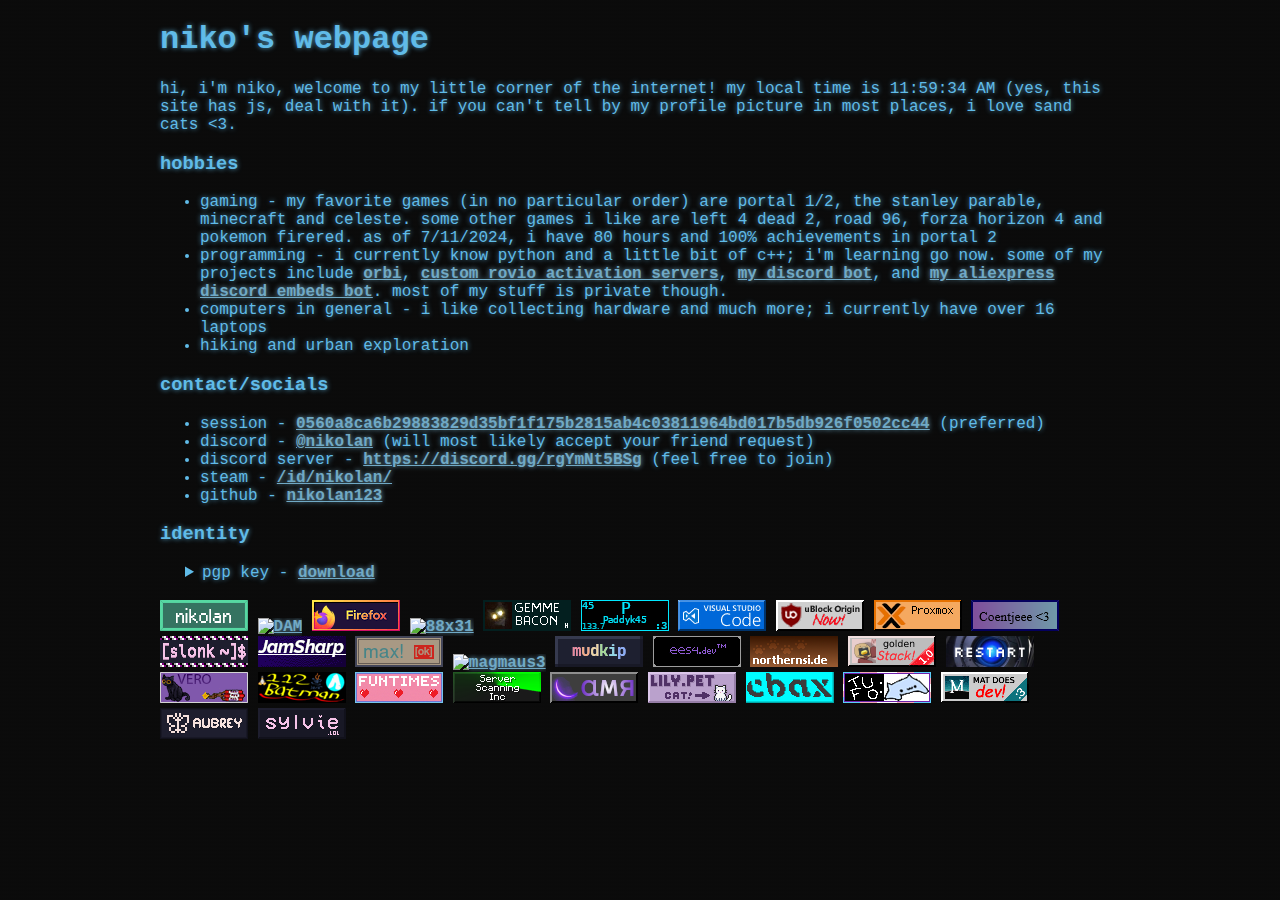
==== index.html @ 51835b2e "add sylvia's 88x31" ====
<!DOCTYPE html>
<html lang="en">
<head>
    <meta charset="UTF-8">
    <meta name="viewport" content="width=device-width, initial-scale=1.0">
    <title>niko's webpage</title>
    <meta content="niko's webpage :3" property="og:title" />
    <meta content="#60bbe8" data-react-helmet="true" name="theme-color" />
    <link rel="stylesheet" href="style.css">
</head>
<body>
    <h1>niko's webpage</h1>
    <p>hi, i'm niko, <!--a "developer" from bulgaria.-->welcome to my little corner of the internet! my local time is <span id="ltime"></span> (yes, this site has js, deal with it). if you can't tell by my profile picture in most places, i love sand cats &lt;3.</p>
    <!-- looks out of place
    <h3>projects</h3>
    <ul>
        <li>some of my projects include <a href="https://github.com/nikolan123/orbi">orbi</a>, <a href="https://github.com/nikolan123/rovio-drm-servers">custom rovio activation servers</a>, <a href="https://github.com/nikolan123/nikolans-robot-rewrite">my discord bot</a>, and <a href="https://github.com/nikolan123/aliexpress-discord-embeds">my aliexpress discord embeds bot</a>. most of my stuff is private though. i often start working on something, forget about it, then find it in my documents like a month later and start working on it again, which is bad.</li>
    </ul>
    -->
    <h3>hobbies</h3>
    <ul>
        <li>gaming - my favorite games (in no particular order) are portal 1/2, the stanley parable, minecraft and celeste. some other games i like are left 4 dead 2, road 96, forza horizon 4 and pokemon firered. as of 7/11/2024, i have 80 hours and 100% achievements in portal 2</li>
        <li>programming - i currently know python and a little bit of c++; i'm learning go now. some of my projects include <a href="https://github.com/nikolan123/orbi">orbi</a>, <a href="https://github.com/nikolan123/rovio-drm-servers">custom rovio activation servers</a>, <a href="https://github.com/nikolan123/nikolans-robot-rewrite">my discord bot</a>, and <a href="https://github.com/nikolan123/aliexpress-discord-embeds">my aliexpress discord embeds bot</a>. most of my stuff is private though.</li>
        <li>computers in general - i like collecting hardware and much more; i currently have over 16 laptops</li>
        <li>hiking and urban exploration</li>
    </ul>
    <h3>contact/socials</h3>
    <ul>
        <li>session - <a class="longl" href="https://getsession.org">0560a8ca6b29883829d35bf1f175b2815ab4c03811964bd017b5db926f0502cc44</a> (preferred)</li>
        <li>discord - <a href="https://discord.com/users/767780952436244491">@nikolan</a> (will most likely accept your friend request)</li>
        <li>discord server - <a href="https://discord.gg/rgYmNt5BSg">https://discord.gg/rgYmNt5BSg</a> (feel free to join)</li>
        <li>steam - <a href="https://steamcommunity.com/id/nikolan/">/id/nikolan/</a></li>
        <li>github - <a href="https://github.com/nikolan123">nikolan123</a></li>
    </ul>
    <h3>identity</h3>
    <details>
        <summary>pgp key - <a href="nikolan-pub.asc">download</a></summary>
        <pre>
-----BEGIN PGP PUBLIC KEY BLOCK-----

xsBNBGXOOM4BCACoiqEWYEiH4TVBJcYQ63JPLBMFI/6aCkNXkwdTVthVssMZcItv
4xSi1Zy+jgtKibdkiuzp/Dm8+jB8I+xagIbaZdE/7XJhqOnms+JbHAvX1gAdB62u
/XwlCQ+RNMoz1qLTz9zu39+O7P049YRYg7MHckKqJQFBWPpUHDDkjEzPzBXcu7Uj
oHElhAgHFCKJ+yKGg8ciMDG6Z3Oc+QK/tIh9X8zNpflp4qZA4P2J8LoGj5rc6EQG
4b7XeAcfjLPJeIkijq3DUNd737LvmQiTVxX/pzusoNksaQ34wvLx80uV2rQvz1f5
MCcvSU9eINhWL/6Qo2Yn2zwwb6G1STdJeuinABEBAAHNIG5pa29sYW4gKGhpIDoz
KSA8bWVAbmlrb2xhbi54eXo+wsBtBBMBCgAXBQJlzjjOAhsvAwsJBwMVCggCHgEC
F4AACgkQq/fAj0tAbC6jzAgAmAv0e4vguGCV1n9DrKf6JnsZDhNaDWzlAZsKxdB4
TqEi1s+zUpuBZOaCUAdgsps5F1FA/JHkrd+iqppElnGJ7zb/f8GanzcvBeU2L+r7
y59x2vrAVoBi6HJBdnYBGKbSqFPnjZyENQ+WKHL2OdFRGM+m9f7oMrKPDfXSWgkD
sS7nzT3Q+wt/SxDh+HjZV6W0A32cD3QEZ/5IV1KEG0goNUHXxxTE5yFQG9J9eykJ
n92S9wwkbrefynu+NTpFNcjDBPw8m4aGXXi4tIa1Fcf+N7+et59WfhdMV2Lw0gGb
f/ytVDQ8/Taj51IXN5eofwVVmg2vaqOYiRU1dQX2+hpN887ATQRlzjjOAQgAw/Sl
vvC4mmD/sUl89nNBAVsBfN/cJLhJ0PJkUtEAuePjTDRxsGUHykGJ6Yax9R6OgDGq
fTN2HF0ZttgtaM5n/AqW9ccNNv06fJFVygKDqQqgT7mzJO6+G59LxBx36RwTmpgX
1HtoEYfMXdlB3eugAsELKML8V6juQIz4eT6Qd4AWCc+rV78I1ZQIXNEYg3ZunDEs
siHj/IMeBCSnOhuCgCW0Al/k97tkJMZ5ydlyrGuxZfX8/uzckIUAj4cJrpuMKlVF
/vFEi0W/S/ArGtBvSpMvEClAmHh13GhRalCBmIPHee8m4bGWRZrNC9Wr0owoqhSN
CJxthhh5S2EIprQjJwARAQABwsGEBBgBCgAPBQJlzjjOBQkPCZwAAhsuASkJEKv3
wI9LQGwuwF0gBBkBCgAGBQJlzjjOAAoJENXybaCkzdqPd84H/RkvzJF1Fhj08aD+
Q+kQclYHcpihoktREX+5Wt6fCNwrDrzh07PtFhy3N6ofHDuDa0EaxDRcausauJ+6
ClJO6z2lZj+EDOVoNS2sOoVVbxlABs4DUFK5f+CUg7emoNRB53TVsfPDRtayhaBZ
kzvDJHWATWy3a+whEaooqxlApj/QKko/AF+p24jMOolBkgAmj6kt9hYC+yDLlVWp
iQbmQc+ASfIM1XHkdN2Mb4sf/HwIuIEy+km0PnmtreZjnZf1FJuTvpO01f914/P8
qutGqDFph4IyGULfCp1AD+SF1S5i7WBmyJgbeBYZWolOGog5XDhrTqXw+t1+5+ou
bnTyBp04xAf+Pfbp38MnLdonxzBhckxfDte0btSqep3dueN3+e3/tvLzWt6VzbDW
Uh57wWSm3v7K28ft2PZVyn1YD2pUVr8/6CrJrXfj9AHPK9KSLG6g3ANZiakIpz85
fy0urOHJFJ8PJkwMQAMKXRyVSTHiFFcsMChdf9ilcAjcLAz/tWn7lh6HPctfXrTy
edFbTwnMKjWDi6QQ+n9mQ2Uju8olTbMY4z6q2HG3g++zXsoPm9kwAxL2KhaqYz6z
KILnYw1pIIFV3zXA6h1qzrfL5kJ+HswnY1mmjvjtU74qEOcCyrwJA89JRCl80n38
VJ6jHCFqvRnlw8fvQxFswC4K6wFaXMrcgc7ATQRlzjjOAQgA0zOIUeKSsVwLUnYL
DZuWJSBWC1mpbxwvhdFIcb3KjQoVLnTnF1FSRcopzUAst8nFs0a2AL0dr0WJvYeD
q9ZcbSfgieVr8HHjCsxjZ7X35rOosUZ/HF+t2RXyKtlCe63fUGrLioDCcVjfwSbs
+YzOyZ7iWEmD+G0iWe2Xmd2YeYSthv7oGiwtdxwKPeun+bvMnROMO/GCkfnMbApl
DxElf5YNif1V+GzzRVv2CeuvqMKYcJdLhmXCysoYfyUd/INAMXLJuRTcUNt7XDIR
t4FHhV1fT7FVjCS+2GE3w5MVOlHhwez+ytSmJuvh0UE0VUkKlfVEmpmS+L4l3kDB
ncEUkQARAQABwsGEBBgBCgAPBQJlzjjOBQkPCZwAAhsuASkJEKv3wI9LQGwuwF0g
BBkBCgAGBQJlzjjOAAoJEHYv+PbLjFovgX0H/0ZCsMUBIexi2Rr+MJ89Sw04l9ad
HZ3XIGhITzM3ji1Bv2S92n4AU1wTpNqUvsducZwdqinchw/Jviyv0S2RMcATEnrd
FCmEARydNgDNzyQ0GpnvOBfvmn8JkCZ8lUk5L5tV6ljGjr0ejGOS5hO9/xIN7vdE
TrRYA21XuDA8eVZ3k/t7fKhTxu6avxTVZR6YuPYPpmdgtGJ2ZRYSw7gtHpBZbLWC
Q3jiV51GFmbyB1icsDUNjj3LGPt1vQBhmIEZmPnlVpmP8HGDFBaxdC4pERuhOlmR
OvhiGqhkT+vHuBVuPCyXJBxYu5plRp+Qj2NrfGw/ummjUaJihEoJHFj8sfRynggA
pLh0JUjYSs42xB52IpbyIhiUATkZA07vw82D9TDUufqDT19AQaWBaZM/JSCcsGIR
Z7Fj9ASVoXT30ECF8hIjvA31W1QC3wtk3rtJuh12ZDb+V73LOJWH4Gyekjr6Ze5U
cHs0+UXMLVAo0EYbl8WlIY5HTyc2tZjZUCe7vDlhcxkaRChHH4vQU9rKxBrSpg55
h9HW4EBGKR1/Gbufqs1+mc5HkA3AyhxHXpo+9WwDG3Xobhm8TgSUOa94ejN+aIe2
HijCY+tRqRPhXarysqJAs+dejnPUb8GxA5X4Aunj0hHoHIYBy4X3NtWqlQn2d5RZ
/1S1EnN5CeYxI6yvu2VHPQ==
=o+gi
-----END PGP PUBLIC KEY BLOCK-----
        </pre>
    </details>
    <br>
    <div class="buttons">
        <a href="https://nikolan.xyz"><img alt="nikolan" src="thingys/button.png"></a>
        <a href="https://damcraft.de"><img alt="DAM" src="https://damcraft.de/88x31/dam.gif"></a>
        <a href="https://www.mozilla.org/en-US/firefox/new"><img alt="Firefox" src="[data-uri]"></a>
        <a href="https://eightyeightthirty.one"><img alt="88x31" src="https://damcraft.de/88x31/eightyeightthirty.one.png"></a>
        <a href="https://gemmebacon.com"><img alt="GemmeBcon" src="thingys/bacon.png"></a>
        <a href="https://paddyk45.de/"><img alt="paddy" src="thingys/paddy.png"></a>
        <a href="https://code.visualstudio.com"><img alt="VSC" src="[data-uri]"></a>
        <a href="https://ublockorigin.com/"><img alt="ublockorigin" src="thingys/ublock.png"></a>
        <a href="https://proxmox.com/en"><img alt="proxmox" src="thingys/proxmox.gif"></a>
        <a href="https://coentjeee.nl/"><img alt="Coen" src="thingys/coen.png"></a>
        <a href="https://slonk.ing/"><img alt="Slonksite" src="thingys/slonk.png"></a>
        <a href="https://jamsharp.net/"><img alt="JamSharp" src="thingys/jamsharp.png"></a>
        <a href="https://b0vik.dev/"><img alt="redcathode" src="thingys/max.png"></a>
        <a href="https://magmaus3.eu.org/"><img alt="magmaus3" src="https://magmaus3.eu.org/buttons/magmaus3.gif"></a>
        <a href="https://mudkip.dev/"><img alt="mudkil" src="thingys/mudkip.png"></a>
        <a href="https://ees4.dev/"><img alt="Eesa" src="thingys/notme.png"></a>
        <a href="https://northernsi.de/"><img alt="Northernside" src="thingys/ns.png"></a>
        <a href="https://goldenstack.net/"><img alt="Golden Stack" src="thingys/golden_stack.png"></a>
        <a href="https://restartb.github.io/"><img alt="BestartR" src="thingys/restart.png"></a>
        <a href="https://veronoi.cc/"><img alt="Vero" src="thingys/vero.gif"></a>
        <a href="https://112batman.com/"><img alt="112catman" src="thingys/112catman.com.gif"></a>
        <a href="https://funtimes909.xyz/"><img alt="funtimes909" src="thingys/funtimes909.png"></a>
        <a href="https://ssi.fyi/"><img alt="SSI" src="thingys/ssi.gif"></a>
        <a href="https://ammar.win/"><img alt="AMR" src="thingys/amr.png"></a>
        <a href="https://lily.pet/"><img alt="Lily" src="thingys/lily_pet.gif"></a>
        <a href="https://cbax.dev/"><img alt="cbax" src="thingys/cbax.gif"></a>
        <a href="https://tufo.dev/"><img alt="tufo" src="thingys/tufo.png"></a>
        <a href="https://matdoes.dev/retro"><img alt="mat" src="thingys/mat.png"></a>
        <a href="https://aubrey.rs/"><img alt="Aubrey" src="thingys/aubreyrs.png"></a>
        <a href="https://sylvie.lol/"><img alt="Sylvia" src="thingys/sylvie.gif"></a>
    </div>
    <script src="script.js"></script> <!--mreeow-->
</body>
</html>
---- style.css ----
body {
    color: #60bbe8;
    background-color: #0b0b0b;
    padding: 10px;
    padding-top: 0;
    max-width: 75%;
    margin: 0 auto;
    font-family: 'Courier New', Courier, monospace;
    text-shadow: 0 0 5px rgba(96, 187, 232, 0.8);
    background-image: linear-gradient(0deg, rgba(11, 11, 11, 0.8) 50%, rgba(11, 11, 11, 0.2) 50%);
    background-size: 100% 4px;
    background-repeat: repeat;
}

a {
    color: #70a9c5;
    font-weight: bold;
    text-decoration: underline;
    text-shadow: 0 0 5px rgba(137, 203, 236, 0.8);
}

.longl {
    white-space: normal;
    word-break: break-all;
}

::selection {
    background: #60bbe8;
    color: #0b0b0b;
}

section {
    border: 2px solid #60bbe8;
    padding: 10px;
    margin: 10px 0;
}

@keyframes crtFlicker {
    0%, 100% {
        opacity: 0.97
    }
    50% {
        opacity: 1;
    }
}

body {
    animation: crtFlicker 0.1s infinite;
}

pre {
    border: 1px solid #60bbe8;
    padding: 20px;
    border-radius: 5px;
    box-shadow: 0 0 2px #60bbe8, 0 0 4px #60bbe8, 0 0 6px #60bbe8, 0 0 8px #60bbe8;
    transition: box-shadow 0.3s ease-in-out;
    overflow: scroll; 
}

details summary {
  display: list-item;
  margin-left: 25px;
  cursor: pointer;
}

.buttons img {
    image-rendering: pixelated;
    width: 88px;
    height: 31px;
    transition: transform .2s; 
}

.buttons img:hover {
    border: 1px solid white;
    margin: -1px;
    filter: brightness(1.1);
    transform: scale(1.1);
    box-shadow:0 1px 1px rgba(0,0,0,0.11),0 2px 2px rgba(0,0,0,0.11),0 4px 4px rgba(0,0,0,0.11),0 8px 8px rgba(0,0,0,0.11),0 16px 16px rgba(0,0,0,0.11),0 32px 32px rgba(0,0,0,0.11)
}

@media only screen and (max-width: 750px) {
    body {
        max-width: 90%;
    }
}
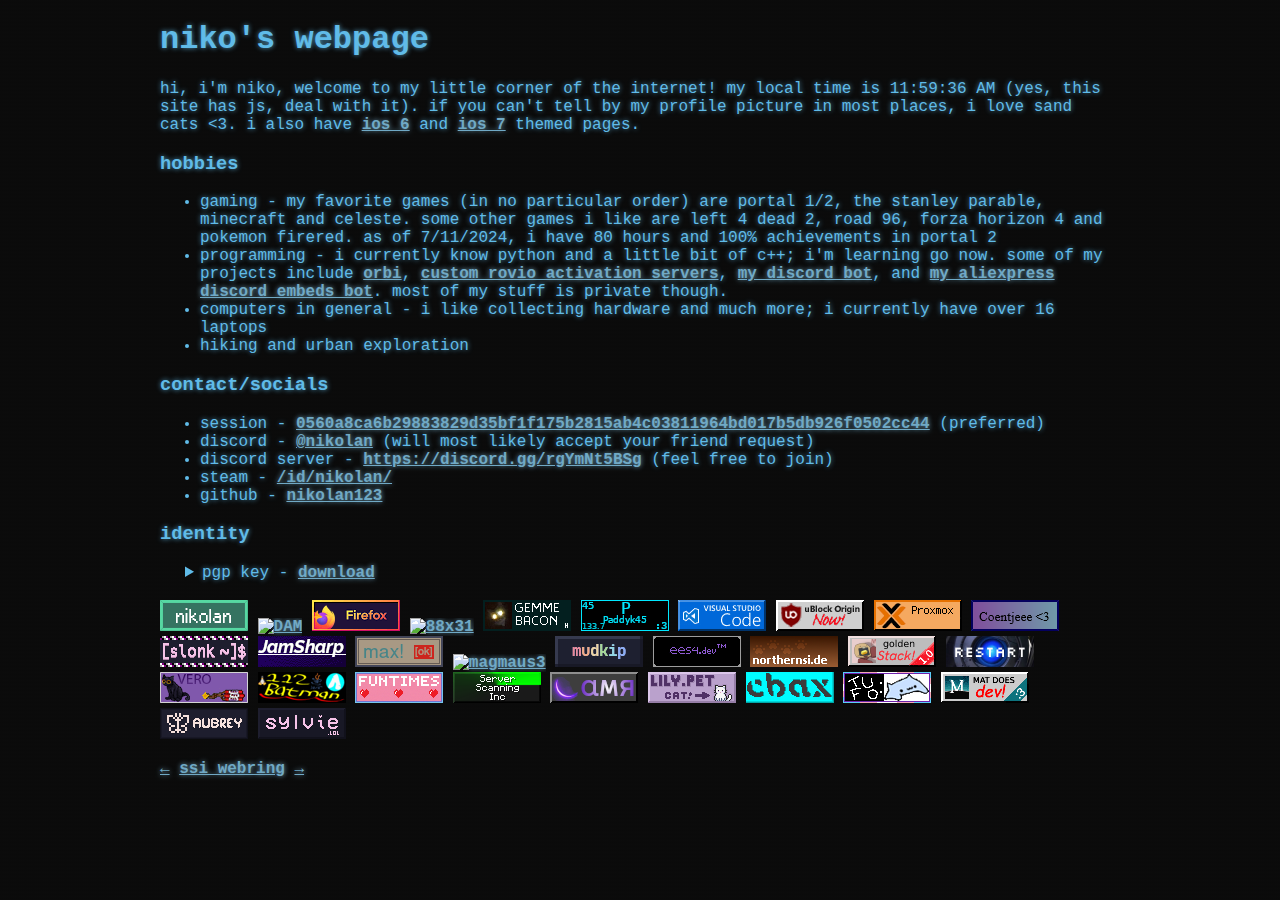
==== commit 8f834e8a: "add info on ios pages" ====
--- a/index.html
+++ b/index.html
@@ -10,13 +10,7 @@
 </head>
 <body>
     <h1>niko's webpage</h1>
-    <p>hi, i'm niko, <!--a "developer" from bulgaria.-->welcome to my little corner of the internet! my local time is <span id="ltime"></span> (yes, this site has js, deal with it). if you can't tell by my profile picture in most places, i love sand cats &lt;3.</p>
-    <!-- looks out of place
-    <h3>projects</h3>
-    <ul>
-        <li>some of my projects include <a href="https://github.com/nikolan123/orbi">orbi</a>, <a href="https://github.com/nikolan123/rovio-drm-servers">custom rovio activation servers</a>, <a href="https://github.com/nikolan123/nikolans-robot-rewrite">my discord bot</a>, and <a href="https://github.com/nikolan123/aliexpress-discord-embeds">my aliexpress discord embeds bot</a>. most of my stuff is private though. i often start working on something, forget about it, then find it in my documents like a month later and start working on it again, which is bad.</li>
-    </ul>
-    -->
+    <p>hi, i'm niko, <!--a "developer" from bulgaria.-->welcome to my little corner of the internet! my local time is <span id="ltime"></span> (yes, this site has js, deal with it). if you can't tell by my profile picture in most places, i love sand cats &lt;3. i also have <a href="/ios">ios 6</a> and <a href="/ios/index-7.html">ios 7</a> themed pages.</p>
     <h3>hobbies</h3>
     <ul>
         <li>gaming - my favorite games (in no particular order) are portal 1/2, the stanley parable, minecraft and celeste. some other games i like are left 4 dead 2, road 96, forza horizon 4 and pokemon firered. as of 7/11/2024, i have 80 hours and 100% achievements in portal 2</li>
@@ -124,6 +118,11 @@
         <a href="https://aubrey.rs/"><img alt="Aubrey" src="thingys/aubreyrs.png"></a>
         <a href="https://sylvie.lol/"><img alt="Sylvia" src="thingys/sylvie.gif"></a>
     </div>
+    <p class="webring">
+        <a href="https://ring.ssi.fyi/previous?host=nikolan.xyz">←</a>
+        <a href="https://ring.ssi.fyi/">ssi webring</a>
+        <a href="https://ring.ssi.fyi/next?host=nikolan.xyz">→</a>
+    </p>
     <script src="script.js"></script> <!--mreeow-->
 </body>
 </html>
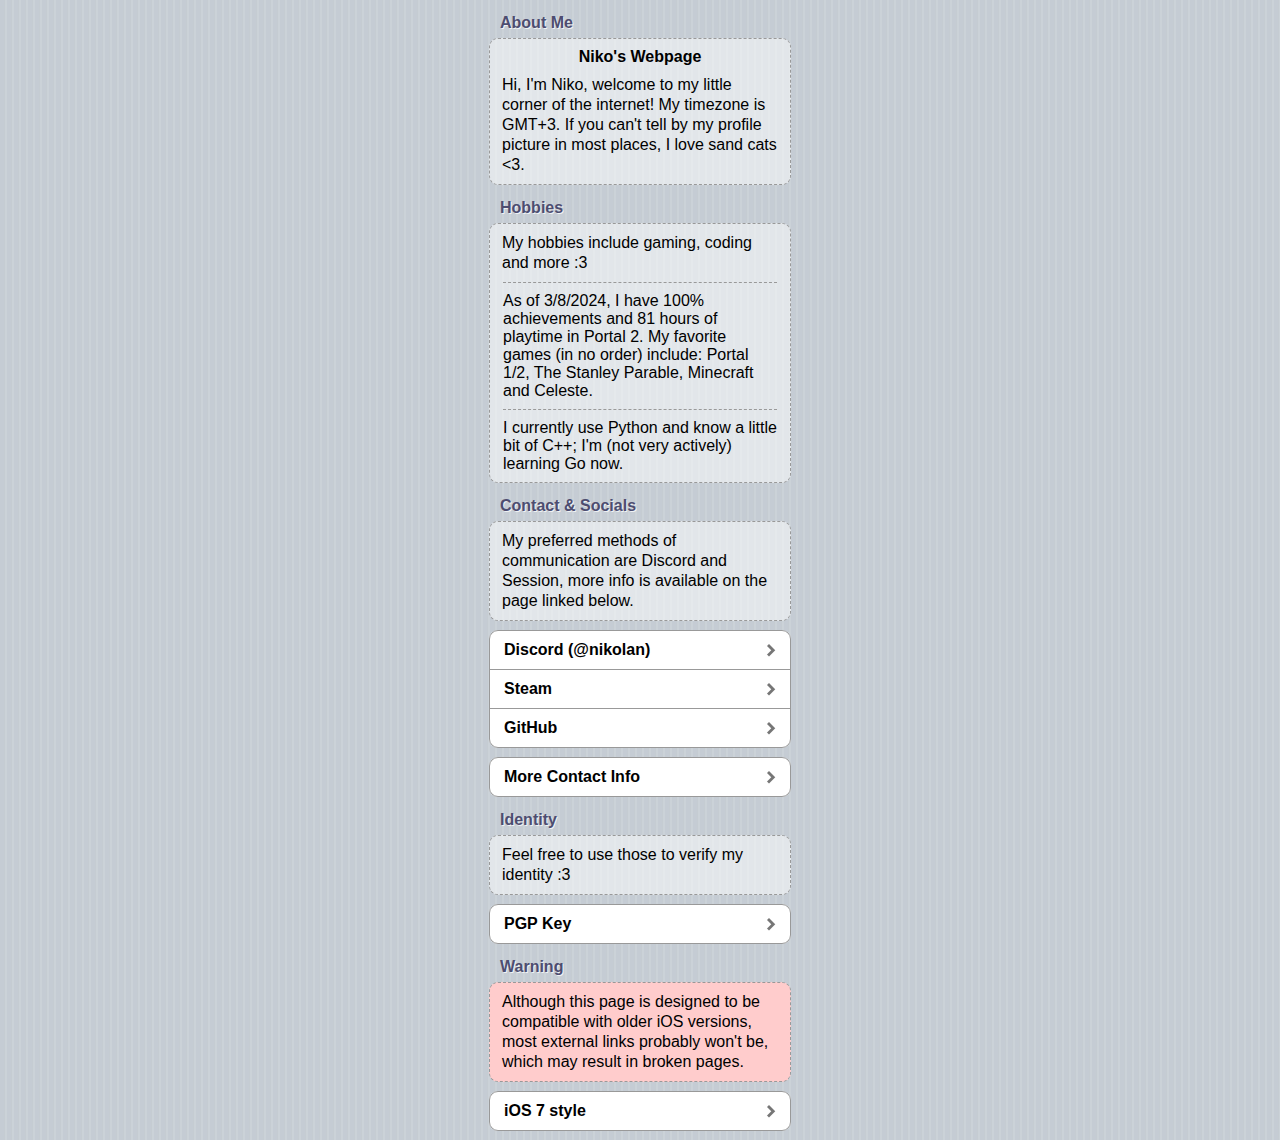
==== commit 25616c94: "Add files via upload" ====
--- a/index.html
+++ b/index.html
@@ -1,128 +1,124 @@
-<!DOCTYPE html>
-<html lang="en">
-<head>
-    <meta charset="UTF-8">
-    <meta name="viewport" content="width=device-width, initial-scale=1.0">
-    <title>niko's webpage</title>
-    <meta content="niko's webpage :3" property="og:title" />
-    <meta content="#60bbe8" data-react-helmet="true" name="theme-color" />
-    <link rel="stylesheet" href="style.css">
-</head>
-<body>
-    <h1>niko's webpage</h1>
-    <p>hi, i'm niko, <!--a "developer" from bulgaria.-->welcome to my little corner of the internet! my local time is <span id="ltime"></span> (yes, this site has js, deal with it). if you can't tell by my profile picture in most places, i love sand cats &lt;3. i also have <a href="/ios">ios 6</a> and <a href="/ios/index-7.html">ios 7</a> themed pages.</p>
-    <h3>hobbies</h3>
-    <ul>
-        <li>gaming - my favorite games (in no particular order) are portal 1/2, the stanley parable, minecraft and celeste. some other games i like are left 4 dead 2, road 96, forza horizon 4 and pokemon firered. as of 7/11/2024, i have 80 hours and 100% achievements in portal 2</li>
-        <li>programming - i currently know python and a little bit of c++; i'm learning go now. some of my projects include <a href="https://github.com/nikolan123/orbi">orbi</a>, <a href="https://github.com/nikolan123/rovio-drm-servers">custom rovio activation servers</a>, <a href="https://github.com/nikolan123/nikolans-robot-rewrite">my discord bot</a>, and <a href="https://github.com/nikolan123/aliexpress-discord-embeds">my aliexpress discord embeds bot</a>. most of my stuff is private though.</li>
-        <li>computers in general - i like collecting hardware and much more; i currently have over 16 laptops</li>
-        <li>hiking and urban exploration</li>
-    </ul>
-    <h3>contact/socials</h3>
-    <ul>
-        <li>session - <a class="longl" href="https://getsession.org">0560a8ca6b29883829d35bf1f175b2815ab4c03811964bd017b5db926f0502cc44</a> (preferred)</li>
-        <li>discord - <a href="https://discord.com/users/767780952436244491">@nikolan</a> (will most likely accept your friend request)</li>
-        <li>discord server - <a href="https://discord.gg/rgYmNt5BSg">https://discord.gg/rgYmNt5BSg</a> (feel free to join)</li>
-        <li>steam - <a href="https://steamcommunity.com/id/nikolan/">/id/nikolan/</a></li>
-        <li>github - <a href="https://github.com/nikolan123">nikolan123</a></li>
-    </ul>
-    <h3>identity</h3>
-    <details>
-        <summary>pgp key - <a href="nikolan-pub.asc">download</a></summary>
-        <pre>
------BEGIN PGP PUBLIC KEY BLOCK-----
-
-xsBNBGXOOM4BCACoiqEWYEiH4TVBJcYQ63JPLBMFI/6aCkNXkwdTVthVssMZcItv
-4xSi1Zy+jgtKibdkiuzp/Dm8+jB8I+xagIbaZdE/7XJhqOnms+JbHAvX1gAdB62u
-/XwlCQ+RNMoz1qLTz9zu39+O7P049YRYg7MHckKqJQFBWPpUHDDkjEzPzBXcu7Uj
-oHElhAgHFCKJ+yKGg8ciMDG6Z3Oc+QK/tIh9X8zNpflp4qZA4P2J8LoGj5rc6EQG
-4b7XeAcfjLPJeIkijq3DUNd737LvmQiTVxX/pzusoNksaQ34wvLx80uV2rQvz1f5
-MCcvSU9eINhWL/6Qo2Yn2zwwb6G1STdJeuinABEBAAHNIG5pa29sYW4gKGhpIDoz
-KSA8bWVAbmlrb2xhbi54eXo+wsBtBBMBCgAXBQJlzjjOAhsvAwsJBwMVCggCHgEC
-F4AACgkQq/fAj0tAbC6jzAgAmAv0e4vguGCV1n9DrKf6JnsZDhNaDWzlAZsKxdB4
-TqEi1s+zUpuBZOaCUAdgsps5F1FA/JHkrd+iqppElnGJ7zb/f8GanzcvBeU2L+r7
-y59x2vrAVoBi6HJBdnYBGKbSqFPnjZyENQ+WKHL2OdFRGM+m9f7oMrKPDfXSWgkD
-sS7nzT3Q+wt/SxDh+HjZV6W0A32cD3QEZ/5IV1KEG0goNUHXxxTE5yFQG9J9eykJ
-n92S9wwkbrefynu+NTpFNcjDBPw8m4aGXXi4tIa1Fcf+N7+et59WfhdMV2Lw0gGb
-f/ytVDQ8/Taj51IXN5eofwVVmg2vaqOYiRU1dQX2+hpN887ATQRlzjjOAQgAw/Sl
-vvC4mmD/sUl89nNBAVsBfN/cJLhJ0PJkUtEAuePjTDRxsGUHykGJ6Yax9R6OgDGq
-fTN2HF0ZttgtaM5n/AqW9ccNNv06fJFVygKDqQqgT7mzJO6+G59LxBx36RwTmpgX
-1HtoEYfMXdlB3eugAsELKML8V6juQIz4eT6Qd4AWCc+rV78I1ZQIXNEYg3ZunDEs
-siHj/IMeBCSnOhuCgCW0Al/k97tkJMZ5ydlyrGuxZfX8/uzckIUAj4cJrpuMKlVF
-/vFEi0W/S/ArGtBvSpMvEClAmHh13GhRalCBmIPHee8m4bGWRZrNC9Wr0owoqhSN
-CJxthhh5S2EIprQjJwARAQABwsGEBBgBCgAPBQJlzjjOBQkPCZwAAhsuASkJEKv3
-wI9LQGwuwF0gBBkBCgAGBQJlzjjOAAoJENXybaCkzdqPd84H/RkvzJF1Fhj08aD+
-Q+kQclYHcpihoktREX+5Wt6fCNwrDrzh07PtFhy3N6ofHDuDa0EaxDRcausauJ+6
-ClJO6z2lZj+EDOVoNS2sOoVVbxlABs4DUFK5f+CUg7emoNRB53TVsfPDRtayhaBZ
-kzvDJHWATWy3a+whEaooqxlApj/QKko/AF+p24jMOolBkgAmj6kt9hYC+yDLlVWp
-iQbmQc+ASfIM1XHkdN2Mb4sf/HwIuIEy+km0PnmtreZjnZf1FJuTvpO01f914/P8
-qutGqDFph4IyGULfCp1AD+SF1S5i7WBmyJgbeBYZWolOGog5XDhrTqXw+t1+5+ou
-bnTyBp04xAf+Pfbp38MnLdonxzBhckxfDte0btSqep3dueN3+e3/tvLzWt6VzbDW
-Uh57wWSm3v7K28ft2PZVyn1YD2pUVr8/6CrJrXfj9AHPK9KSLG6g3ANZiakIpz85
-fy0urOHJFJ8PJkwMQAMKXRyVSTHiFFcsMChdf9ilcAjcLAz/tWn7lh6HPctfXrTy
-edFbTwnMKjWDi6QQ+n9mQ2Uju8olTbMY4z6q2HG3g++zXsoPm9kwAxL2KhaqYz6z
-KILnYw1pIIFV3zXA6h1qzrfL5kJ+HswnY1mmjvjtU74qEOcCyrwJA89JRCl80n38
-VJ6jHCFqvRnlw8fvQxFswC4K6wFaXMrcgc7ATQRlzjjOAQgA0zOIUeKSsVwLUnYL
-DZuWJSBWC1mpbxwvhdFIcb3KjQoVLnTnF1FSRcopzUAst8nFs0a2AL0dr0WJvYeD
-q9ZcbSfgieVr8HHjCsxjZ7X35rOosUZ/HF+t2RXyKtlCe63fUGrLioDCcVjfwSbs
-+YzOyZ7iWEmD+G0iWe2Xmd2YeYSthv7oGiwtdxwKPeun+bvMnROMO/GCkfnMbApl
-DxElf5YNif1V+GzzRVv2CeuvqMKYcJdLhmXCysoYfyUd/INAMXLJuRTcUNt7XDIR
-t4FHhV1fT7FVjCS+2GE3w5MVOlHhwez+ytSmJuvh0UE0VUkKlfVEmpmS+L4l3kDB
-ncEUkQARAQABwsGEBBgBCgAPBQJlzjjOBQkPCZwAAhsuASkJEKv3wI9LQGwuwF0g
-BBkBCgAGBQJlzjjOAAoJEHYv+PbLjFovgX0H/0ZCsMUBIexi2Rr+MJ89Sw04l9ad
-HZ3XIGhITzM3ji1Bv2S92n4AU1wTpNqUvsducZwdqinchw/Jviyv0S2RMcATEnrd
-FCmEARydNgDNzyQ0GpnvOBfvmn8JkCZ8lUk5L5tV6ljGjr0ejGOS5hO9/xIN7vdE
-TrRYA21XuDA8eVZ3k/t7fKhTxu6avxTVZR6YuPYPpmdgtGJ2ZRYSw7gtHpBZbLWC
-Q3jiV51GFmbyB1icsDUNjj3LGPt1vQBhmIEZmPnlVpmP8HGDFBaxdC4pERuhOlmR
-OvhiGqhkT+vHuBVuPCyXJBxYu5plRp+Qj2NrfGw/ummjUaJihEoJHFj8sfRynggA
-pLh0JUjYSs42xB52IpbyIhiUATkZA07vw82D9TDUufqDT19AQaWBaZM/JSCcsGIR
-Z7Fj9ASVoXT30ECF8hIjvA31W1QC3wtk3rtJuh12ZDb+V73LOJWH4Gyekjr6Ze5U
-cHs0+UXMLVAo0EYbl8WlIY5HTyc2tZjZUCe7vDlhcxkaRChHH4vQU9rKxBrSpg55
-h9HW4EBGKR1/Gbufqs1+mc5HkA3AyhxHXpo+9WwDG3Xobhm8TgSUOa94ejN+aIe2
-HijCY+tRqRPhXarysqJAs+dejnPUb8GxA5X4Aunj0hHoHIYBy4X3NtWqlQn2d5RZ
-/1S1EnN5CeYxI6yvu2VHPQ==
-=o+gi
------END PGP PUBLIC KEY BLOCK-----
-        </pre>
-    </details>
-    <br>
-    <div class="buttons">
-        <a href="https://nikolan.xyz"><img alt="nikolan" src="thingys/button.png"></a>
-        <a href="https://damcraft.de"><img alt="DAM" src="https://damcraft.de/88x31/dam.gif"></a>
-        <a href="https://www.mozilla.org/en-US/firefox/new"><img alt="Firefox" src="[data-uri]"></a>
-        <a href="https://eightyeightthirty.one"><img alt="88x31" src="https://damcraft.de/88x31/eightyeightthirty.one.png"></a>
-        <a href="https://gemmebacon.com"><img alt="GemmeBcon" src="thingys/bacon.png"></a>
-        <a href="https://paddyk45.de/"><img alt="paddy" src="thingys/paddy.png"></a>
-        <a href="https://code.visualstudio.com"><img alt="VSC" src="[data-uri]"></a>
-        <a href="https://ublockorigin.com/"><img alt="ublockorigin" src="thingys/ublock.png"></a>
-        <a href="https://proxmox.com/en"><img alt="proxmox" src="thingys/proxmox.gif"></a>
-        <a href="https://coentjeee.nl/"><img alt="Coen" src="thingys/coen.png"></a>
-        <a href="https://slonk.ing/"><img alt="Slonksite" src="thingys/slonk.png"></a>
-        <a href="https://jamsharp.net/"><img alt="JamSharp" src="thingys/jamsharp.png"></a>
-        <a href="https://b0vik.dev/"><img alt="redcathode" src="thingys/max.png"></a>
-        <a href="https://magmaus3.eu.org/"><img alt="magmaus3" src="https://magmaus3.eu.org/buttons/magmaus3.gif"></a>
-        <a href="https://mudkip.dev/"><img alt="mudkil" src="thingys/mudkip.png"></a>
-        <a href="https://ees4.dev/"><img alt="Eesa" src="thingys/notme.png"></a>
-        <a href="https://northernsi.de/"><img alt="Northernside" src="thingys/ns.png"></a>
-        <a href="https://goldenstack.net/"><img alt="Golden Stack" src="thingys/golden_stack.png"></a>
-        <a href="https://restartb.github.io/"><img alt="BestartR" src="thingys/restart.png"></a>
-        <a href="https://veronoi.cc/"><img alt="Vero" src="thingys/vero.gif"></a>
-        <a href="https://112batman.com/"><img alt="112catman" src="thingys/112catman.com.gif"></a>
-        <a href="https://funtimes909.xyz/"><img alt="funtimes909" src="thingys/funtimes909.png"></a>
-        <a href="https://ssi.fyi/"><img alt="SSI" src="thingys/ssi.gif"></a>
-        <a href="https://ammar.win/"><img alt="AMR" src="thingys/amr.png"></a>
-        <a href="https://lily.pet/"><img alt="Lily" src="thingys/lily_pet.gif"></a>
-        <a href="https://cbax.dev/"><img alt="cbax" src="thingys/cbax.gif"></a>
-        <a href="https://tufo.dev/"><img alt="tufo" src="thingys/tufo.png"></a>
-        <a href="https://matdoes.dev/retro"><img alt="mat" src="thingys/mat.png"></a>
-        <a href="https://aubrey.rs/"><img alt="Aubrey" src="thingys/aubreyrs.png"></a>
-        <a href="https://sylvie.lol/"><img alt="Sylvia" src="thingys/sylvie.gif"></a>
-    </div>
-    <p class="webring">
-        <a href="https://ring.ssi.fyi/previous?host=nikolan.xyz">←</a>
-        <a href="https://ring.ssi.fyi/">ssi webring</a>
-        <a href="https://ring.ssi.fyi/next?host=nikolan.xyz">→</a>
-    </p>
-    <script src="script.js"></script> <!--mreeow-->
-</body>
-</html>
+<html>	
+    <head>
+        <title>Niko's Webpage :3</title>
+        <meta name="viewport" content="width=device-width, minimum-scale=1.0, maximum-scale=1.0, user-scalable=no">
+        <link rel="stylesheet" href="cytyle-6.css">
+    </head>
+    <body class="pinstripe">
+        <panel>
+            <label>
+                <p>About Me</p>
+            </label>
+            <block>
+                <div>
+                    <p>
+                        <strong>
+                            <center>
+                                Niko's Webpage
+                            </center>
+                        </strong>
+                    </p>
+                </div>
+                <div>
+                    <p>Hi, I'm Niko, welcome to my little corner of the internet! My timezone is GMT+3. If you can't tell by my profile picture in most places, I love sand cats &lt;3.</p>
+                </div>
+            </block>
+        </panel>
+        <panel>
+            <label>
+                <p>Hobbies</p>
+            </label>
+            <block>
+                <p>My hobbies include gaming, coding and more :3<hr />As of 3/8/2024, I have 100% achievements and 81 hours of playtime in Portal 2. My favorite games (in no order) include: Portal 1/2, The Stanley Parable, Minecraft and Celeste.<hr />I currently use Python and know a little bit of C++; I'm (not very actively) learning Go now.</p>
+            </block>
+            <!-- <fieldset>
+                <a href="hobbies.html">
+                    <div>
+                        <div>
+                            <label>More Info</label>
+                        </div>
+                    </div>
+                </a>    
+            </fieldset> -->
+        </panel>
+
+        <panel>
+            <label>
+                <p>Contact & Socials</p>
+            </label>
+            <block>
+                <p>My preferred methods of communication are Discord and Session, more info is available on the page linked below.</p>
+            </block>
+            <fieldset>
+                <a href="https://discord.com/users/767780952436244491">
+                    <div>
+                        <div>
+                            <label>Discord (@nikolan)</label>
+                        </div>
+                    </div>
+                </a>
+                <a href="https://steamcommunity.com/id/nikolan/">
+                    <div>
+                        <div>
+                            <label>Steam</label>
+                        </div>
+                    </div>
+                </a>
+                <a href="https://github.com/nikolan123">
+                    <div>
+                        <div>
+                            <label>GitHub</label>
+                        </div>
+                    </div>
+                </a>
+            </fieldset>
+            <fieldset>
+                <a href="contact.html">
+                    <div>
+                        <div>
+                            <label>More Contact Info</label>
+                        </div>
+                    </div>
+                </a>    
+            </fieldset>
+        </panel>
+        <panel>
+            <label>
+                <p>Identity</p>
+            </label>
+            <block>
+                <p>Feel free to use those to verify my identity :3</p>
+            </block>
+            <fieldset>
+                <a href="https://nikolan.xyz/nikolan-pub.asc">
+                    <div>
+                        <div>
+                            <label>PGP Key</label>
+                        </div>
+                    </div>
+                </a>    
+            </fieldset>
+        </panel>
+        <panel>
+            <label>
+                <p>Warning</p>
+            </label>
+            <block style="background-color: #fcc">
+                <div>
+                    <p>Although this page is designed to be compatible with older iOS versions, most external links probably won't be, which may result in broken pages.</p>
+                </div>
+            </block>
+        </panel>
+        <panel>
+            <fieldset>
+                <a href="index-7.html">
+                    <div>
+                        <div>
+                            <label>iOS 7 style</label>
+                        </div>
+                    </div>
+                </a>    
+            </fieldset>
+        </panel>
+    </body>
+</html>--- a/cytyle-6.css
+++ b/cytyle-6.css
@@ -0,0 +1 @@
+body,div.cy-table,panel{margin:0 auto}.clearfix,fieldset>a>div>div,panel,panel>block,panel>fieldset{display:block}panel>fieldset,panel>label,sup{position:relative}panel>div a,panel>label{text-shadow:rgba(255,255,255,.75) 1px 1px 0}fieldset>a>div>div>input[type=password],fieldset>a>div>div>input[type=text],fieldset>a>div>div>select{text-align:right;float:right}fieldset>a>div>div>input[type=checkbox],fieldset>a>div>div>select,panel>input[type=submit]{-moz-appearance:none;-webkit-appearance:none}fieldset>a>div>div>label.detail,fieldset>div,panel>block{-webkit-user-select:text;-moz-user-select:element;-ms-user-select:element;user-select:element}fieldset>a[href]{-webkit-tap-highlight-color:transparent}*{border:0;-webkit-border-radius:0;-moz-border-radius:0;-ms-border-radius:0;-o-border-radius:0;border-radius:0;color:inherit;font-family:inherit;font-size:inherit;font-style:inherit;font-weight:inherit;margin:0;outline:0;padding:0;text-decoration:none;vertical-align:baseline;-moz-box-sizing:border-box;-ms-box-sizing:border-box;-webkit-box-sizing:border-box;box-sizing:border-box}div.cy-table>label,fieldset>a>div>div>label:first-child,fieldset>a>span.badge,fieldset>a>span.extra,panel>div a,panel>fieldset.terminal,panel>label,strong{font-weight:700}.clearfix:after,fieldset>a>div>div:after{content:".";display:block;clear:both;visibility:hidden;line-height:0;height:0}img{-ms-interpolation-mode:bicubic;image-rendering:auto;image-rendering:optimizeQuality}img.crisp{-ms-interpolation-mode:nearest-neighbor;image-rendering:optimizeSpeed;image-rendering:-webkit-optimize-contrast;image-rendering:-o-crisp-edges;image-rendering:-moz-crisp-edges;image-rendering:crisp-edges}em{font-style:italic}sup{font-size:smaller;top:-6px;margin-top:-6px}pre{font-family:monospace}body{font-family:Helvetica,Arial;-webkit-text-size-adjust:none;-webkit-touch-callout:none;-webkit-user-select:none;width:320px}body.white{background-color:#fff}body.pinstripe{background:url('data:image/png; base64,iVBORw0KGgoAAAANSUhEUgAAAAcAAAABCAIAAACdaSOZAAAAFElEQVQIHWM4euYKErp0+tINIAIAuHQQ4rDrv5YAAAAASUVORK5CYII=') #c7ced5}.default{color:#aab}div.cy-table{max-width:568px}panel>block{border:1px dashed #999;-webkit-border-radius:9px;-moz-border-radius:9px;-ms-border-radius:9px;-o-border-radius:9px;border-radius:9px;background-color:rgba(255,255,255,.5);margin:9px}panel>fieldset{background-color:#fff;border:1px solid #999;-webkit-border-radius:9px;-moz-border-radius:9px;-ms-border-radius:9px;-o-border-radius:9px;border-radius:9px;margin:9px;font-size:16px;max-width:302px}panel>fieldset.terminal{background-color:#000;color:#fff;font-family:monospace;font-size:14px;padding:10px}panel>footer,panel>label{margin:9px;color:#4d4d70;display:block}panel>label{top:4px;padding-left:11px}panel>footer{font-size:12px}panel>iframe{display:block;margin:-9px 0}panel>iframe+iframe,panel>iframe:first-child{margin-top:0}panel>div a{color:#586c90}panel>input[type=submit]{display:block;background-color:#fff;border:1px solid #00f;-webkit-border-radius:9px;-moz-border-radius:9px;-ms-border-radius:9px;-o-border-radius:9px;border-radius:9px;color:#00f;font-size:20px;font-weight:700;margin:9px auto;padding:10px 14px;width:302px}panel>input[type=submit]:active{background-color:#00f;color:#fff}fieldset>div,panel>block{font-size:16px;padding:0 13px}fieldset>div>*,panel>block>*{margin-top:9px;margin-bottom:9px}fieldset>div>ul,panel>block>ul{list-style-position:inside}fieldset>div>hr,panel>block>hr{border-top:1px dashed #999}fieldset>div a,panel>block a{color:#00f}fieldset>a,fieldset>div,fieldset>textarea{display:block;position:relative}panel>fieldset>a,panel>fieldset>div,panel>fieldset>textarea{border-bottom:1px solid #999}div.cy-table>fieldset>a,div.cy-table>fieldset>div,div.cy-table>fieldset>textarea{border-bottom:1px solid #e0e0e0}fieldset>a.left:nth-last-child(2),fieldset>a:last-child,fieldset>div.left:nth-last-child(2),fieldset>div:last-child,fieldset>textarea.left:nth-last-child(2),fieldset>textarea:last-child{border-bottom:0}panel>fieldset>a:first-child,panel>fieldset>div:first-child,panel>fieldset>textarea:first-child{-moz-border-radius-topleft:8px;-webkit-border-top-left-radius:8px;border-top-left-radius:8px;-moz-border-radius-topright:8px;-webkit-border-top-right-radius:8px;border-top-right-radius:8px}panel>fieldset>a.left:first-child,panel>fieldset>div.left:first-child,panel>fieldset>textarea.left:first-child{-moz-border-radius-topright:0;-webkit-border-top-right-radius:0;border-top-right-radius:0}panel>fieldset>a.right:nth-child(2),panel>fieldset>div.right:nth-child(2),panel>fieldset>textarea.right:nth-child(2){-moz-border-radius-topright:8px;-webkit-border-top-right-radius:8px;border-top-right-radius:8px}panel>fieldset>a:last-child,panel>fieldset>div:last-child,panel>fieldset>textarea:last-child{-moz-border-radius-bottomleft:8px;-webkit-border-bottom-left-radius:8px;border-bottom-left-radius:8px;-moz-border-radius-bottomright:8px;-webkit-border-bottom-right-radius:8px;border-bottom-right-radius:8px}panel>fieldset>a.left:nth-last-child(2),panel>fieldset>div.left:nth-last-child(2),panel>fieldset>textarea.left:nth-last-child(2){-moz-border-radius-bottomleft:8px;-webkit-border-bottom-left-radius:8px;border-bottom-left-radius:8px}panel>fieldset>a.right:last-child,panel>fieldset>div.right:last-child,panel>fieldset>textarea.right:last-child{-moz-border-radius-bottomleft:0;-webkit-border-bottom-left-radius:0;border-bottom-left-radius:0}fieldset>img.close{position:absolute;z-index:1;top:-11px;left:-11px;content:url(closebox@2x.png);width:30px;height:29px}fieldset>a>div>div>label>p{display:inline;text-rendering:optimizeLegibility}fieldset>a>div>div>label.detail{display:inline-block;float:right;text-align:right}fieldset>a>div>div>label.price{display:inline-block;float:right;background-color:#2463de;-webkit-border-radius:9px;-moz-border-radius:9px;-ms-border-radius:9px;-o-border-radius:9px;border-radius:9px;color:#fff;padding:.2em .4em;margin:-.2em -.4em}fieldset>a>div>div>label.verbose{display:inline-block;float:right;font-size:10px;position:relative;margin:-3.5px}fieldset>a>div>div>label.lower{display:block;font-size:13px}fieldset>a>div>div>label.url{display:block;font-size:14px;font-style:italic;word-wrap:break-word}fieldset>a>span.extra{position:absolute;-moz-border-radius-bottomleft:7px;-webkit-border-bottom-left-radius:7px;border-bottom-left-radius:7px;padding:.2em .4em;background-color:#999;color:#fff;font-size:12px}panel>fieldset>a>span.extra{top:-1px;right:-1px}div.cy-table>fieldset>a>span.extra{top:0;right:0}fieldset>a>span.badge{position:absolute;bottom:0;right:0;-moz-border-radius-topleft:7px;-webkit-border-top-left-radius:7px;border-top-left-radius:7px;padding:.2em .4em;background-color:#da0812;color:#fff;font-size:11px}panel>fieldset>a:first-child>span.extra{-moz-border-radius-topright:9px;-webkit-border-top-right-radius:9px;border-top-right-radius:9px}panel>fieldset>a:last-child>span.badge{-moz-border-radius-bottomright:8px;-webkit-border-bottom-right-radius:8px;border-bottom-right-radius:8px}fieldset{clear:both}fieldset.more{clear:none;margin-right:9px}fieldset.half>a>div>div label,fieldset.more>a>div>div label{margin-right:-10px}fieldset>a>img.icon{position:absolute;height:auto;max-height:30px;width:30px;min-width:30px;margin:5px}fieldset>a>img.icon+div{margin-left:40px}fieldset>a>img.icon+div>div{min-height:40px}fieldset>a>div{margin-left:14px}fieldset>a>div>div{padding:10px 14px 10px 0}fieldset>a[type=profile]>img.icon{position:absolute;height:50px;width:50px;background-repeat:no-repeat;background-position:center center;max-height:none;min-width:none;margin:0}panel>fieldset>a[type=profile]>img.icon{-moz-border-radius-topleft:8px;-webkit-border-top-left-radius:8px;border-top-left-radius:8px;-moz-border-radius-bottomleft:8px;-webkit-border-bottom-left-radius:8px;border-bottom-left-radius:8px}fieldset>a[type=profile]>img.icon+div{margin-left:50px;border-left:1px solid #999}fieldset>a[type=profile]>img.icon+div>div{min-height:50px}fieldset>a[type=profile]>div>div{padding:6px}fieldset>a[type=thumb]>img.icon{position:absolute;height:64px;width:64px;background-repeat:no-repeat;background-position:center center;max-height:none;min-width:none;margin:0}panel>fieldset>a[type=thumb]>img.icon{-moz-border-radius-topleft:8px;-webkit-border-top-left-radius:8px;border-top-left-radius:8px;-moz-border-radius-bottomleft:8px;-webkit-border-bottom-left-radius:8px;border-bottom-left-radius:8px}fieldset>a[type=thumb]>img.icon+div{margin-left:64px;border-left:1px solid #999}fieldset>a[type=thumb]>img.icon+div>div{min-height:64px}fieldset>a[type=thumb]>div>div{padding:13px}div.cy-table>label{background-image:url('data:image/png; base64,iVBORw0KGgoAAAANSUhEUgAAAAEAAAAXCAYAAADKmiUPAAAASklEQVQIHQ3BoRECARDAwCR3RT3t0ACWUhkEEoFgKIHf5Xq7vzuOC32+P1JpRlqjE7VLUzRKM1EzdKItKiklR9qWVEoJpYRezwd/hakIzN7IcU4AAAAASUVORK5CYII=');background-repeat:repeat-x no-repeat-y;-webkit-background-size:1px 23px;background-size:1px 23px;height:23px;padding:1px 5px;display:block;color:#fff;text-shadow:rgba(0,0,0,.5) 0 1px 0}@media screen and (-webkit-min-device-pixel-ratio:2){div.cy-table>label{background-image:url('data:image/png; base64,iVBORw0KGgoAAAANSUhEUgAAAAIAAAAuCAYAAAAC2MhpAAAAcklEQVQYV33OPQ6AIAwF4P5wBOIRNF7NG7h6UXVxc0DjwqShgIYGmb70vQJmGKcNnmMaayGg71qBOy/B7g4BIdaAyBGsIorgn3WiAjliyk8kQJ5AGWlQ7FDagryl7gEgNdGdMvpMFN4/1zsJ87oIvPcBN23ED1QZEXz1AAAAAElFTkSuQmCC')}}fieldset>.right{border-left:1px solid #999}fieldset>.left,fieldset>.right{display:inline-block;width:50%}fieldset.half{float:left}panel>fieldset.half{min-width:146.5px;margin-top:0}div.cy-table>fieldset.half{width:160px}div.cy-table>fieldset.half>a{border-right-width:1px;border-right-style:solid}fieldset>a[href]>div{padding-right:14px}fieldset>a>div>div>select,fieldset>a[href]>div>div{background-image:url('data:image/png; base64,iVBORw0KGgoAAAANSUhEUgAAAAoAAAANCAYAAACQN/8FAAAAUElEQVQoz2NggIKysrI6EGbAB6CK/kNxHT6FLUgKQbiaaorb0RRXUK4YKCENxG+RFD4BYiFsim6jKVKhnSIWID6CVxGSYhWoAtyK0BTjVAQA7b9/uRuNojcAAAAASUVORK5CYII=');background-position:right center;background-repeat:no-repeat;padding-right:24px;-webkit-background-size:10px 13px;background-size:10px 13px}@media screen and (-webkit-min-device-pixel-ratio:2){fieldset>a>div>div>select,fieldset>a[href]>div>div{background-image:url('data:image/png; base64,iVBORw0KGgoAAAANSUhEUgAAABQAAAAaCAYAAAC3g3x9AAAAn0lEQVRIx73VUQqAIBAEUCm6WWIQ/hZBh+nmtkGGyKKzuiTMj8FD1sFMCMHkoTVTVu5bLRxmKdcbMVrCmtAUcwwmRiM2Uc4CCKPpCVXQfIbdKHfLXSi/CaKUAQIF6EYZIbAVrdcAQ/eIYmUVoJrgAYESTOtSvvn9VxsQ81CxUUzzcfDFuWti0ge2iuUnXHoxboauB0N+oyKs1EPbgj25AROsvvXJNxxhAAAAAElFTkSuQmCC')}}fieldset.dark>a>div>div>select,fieldset.dark>a[href]>div>div{background-image:url('data:image/png; base64,iVBORw0KGgoAAAANSUhEUgAAAAoAAAANCAYAAACQN/8FAAAAUElEQVQoz2NggILOzs46EGbAB6CK/kNxHT6FLUgKQbiaaorb0RRXUK4YKCENxG+RFD4BYiFsim6jKVKhnSIWID6CVxGSYhWoAtyK0BTjVAQADpCNh/CoZr0AAAAASUVORK5CYII=')}@media screen and (-webkit-min-device-pixel-ratio:2){fieldset.dark>a>div>div>select,fieldset.dark>a[href]>div>div{background-image:url('data:image/png; base64,iVBORw0KGgoAAAANSUhEUgAAABQAAAAaCAYAAAC3g3x9AAAAnElEQVRIx73U0QqAIAwFUCn6s6Qgei2CPqY/[base64]')}}fieldset>a>div>div>input[type=checkbox]{margin-right:-4px;border:1px solid #999;-webkit-border-radius:7px;-moz-border-radius:7px;-ms-border-radius:7px;-o-border-radius:7px;border-radius:7px;float:right;height:1.25em;width:1.25em}fieldset>a>div>div>input[type=checkbox]:checked{background-color:#000}fieldset>a>div>div>select{background-color:transparent;direction:rtl;min-width:100px;text-indent:.01px;text-overflow:""}fieldset>a>div>div>select::-ms-expand{display:none}fieldset>a>div>div>select>option{direction:ltr}fieldset>textarea{padding:10px;width:100%;min-width:300px}fieldset>textarea.left,fieldset>textarea.right{min-width:150px}fieldset>a>div>div>input,fieldset>a>div>div>label+label,fieldset>a>div>div>select,fieldset>textarea{color:#193250}fieldset>a.cytyle-up{-webkit-transition:background .3s ease-in}fieldset>a.cytyle-up p{-webkit-transition:color .3s ease-in}fieldset>a.cytyle-dn,fieldset>a.cytyle-in{background-color:#0374e2!important;background-image:-moz-linear-gradient(top,#058cdf 0,#015de6 100%)!important;background-image:-webkit-gradient(linear,left top,left bottom,color-stop(0,#058cdf),color-stop(100%,#015de6))!important;background-image:-webkit-linear-gradient(top,#058cdf 0,#015de6 100%)!important;background-image:-ms-linear-gradient(top,#058cdf 0,#015de6 100%)!important;background-image:linear-gradient(to bottom,#058cdf 0,#015de6 100%)!important}fieldset>a.cytyle-dn label,fieldset>a.cytyle-dn span,fieldset>a.cytyle-in label,fieldset>a.cytyle-in span{background:0 0!important}fieldset>a.cytyle-dn[href]>div>div,fieldset>a.cytyle-in[href]>div>div{background-image:url('data:image/png; base64,iVBORw0KGgoAAAANSUhEUgAAAAoAAAANCAYAAACQN/8FAAAAUElEQVQoz2NggILOzs46EGbAB6CK/kNxHT6FLUgKQbiaaorb0RRXUK4YKCENxG+RFD4BYiFsim6jKVKhnSIWID6CVxGSYhWoAtyK0BTjVAQADpCNh/CoZr0AAAAASUVORK5CYII=')}@media screen and (-webkit-min-device-pixel-ratio:2){fieldset>a.cytyle-dn[href]>div>div,fieldset>a.cytyle-in[href]>div>div{background-image:url('data:image/png; base64,iVBORw0KGgoAAAANSUhEUgAAABQAAAAaCAYAAAC3g3x9AAAAnElEQVRIx73U0QqAIAwFUCn6s6Qgei2CPqY/[base64]')}}fieldset>a.cytyle-dn p,fieldset>a.cytyle-dn p span,fieldset>a.cytyle-in p,fieldset>a.cytyle-in p span{color:#fff!important}input[type=password],input[type=text],p,select{line-height:1.25;position:relative}fieldset>div>p,panel>block p{margin-left:-.0625em;margin-right:-.0625em}fieldset>a>div>div>label.lower,fieldset>a>div>div>label.url,fieldset>a>div>div>label:first-child{left:-.0625em}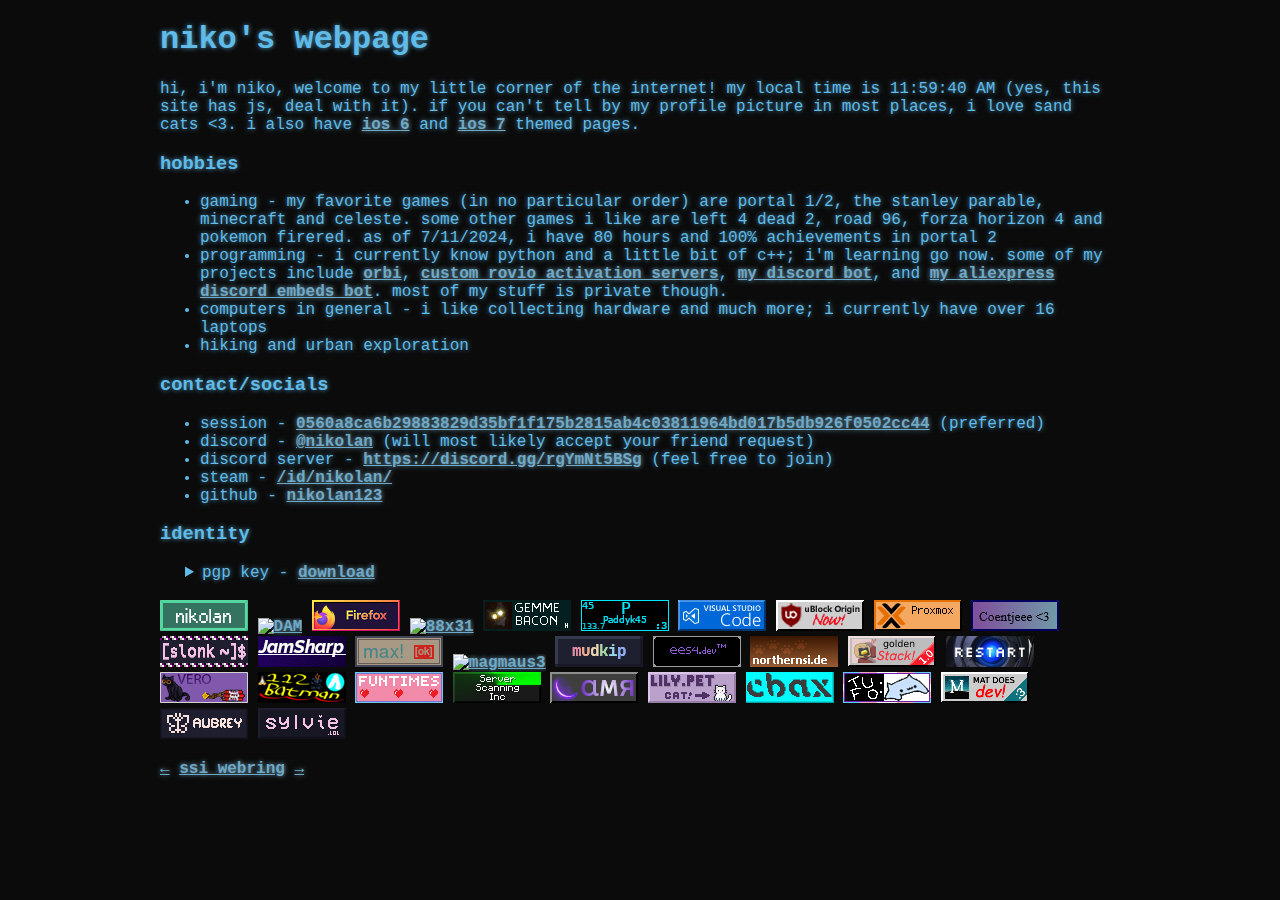
==== commit 3810120c: "Update index.html" ====
--- a/index.html
+++ b/index.html
@@ -1,124 +1,128 @@
-<html>	
-    <head>
-        <title>Niko's Webpage :3</title>
-        <meta name="viewport" content="width=device-width, minimum-scale=1.0, maximum-scale=1.0, user-scalable=no">
-        <link rel="stylesheet" href="cytyle-6.css">
-    </head>
-    <body class="pinstripe">
-        <panel>
-            <label>
-                <p>About Me</p>
-            </label>
-            <block>
-                <div>
-                    <p>
-                        <strong>
-                            <center>
-                                Niko's Webpage
-                            </center>
-                        </strong>
-                    </p>
-                </div>
-                <div>
-                    <p>Hi, I'm Niko, welcome to my little corner of the internet! My timezone is GMT+3. If you can't tell by my profile picture in most places, I love sand cats &lt;3.</p>
-                </div>
-            </block>
-        </panel>
-        <panel>
-            <label>
-                <p>Hobbies</p>
-            </label>
-            <block>
-                <p>My hobbies include gaming, coding and more :3<hr />As of 3/8/2024, I have 100% achievements and 81 hours of playtime in Portal 2. My favorite games (in no order) include: Portal 1/2, The Stanley Parable, Minecraft and Celeste.<hr />I currently use Python and know a little bit of C++; I'm (not very actively) learning Go now.</p>
-            </block>
-            <!-- <fieldset>
-                <a href="hobbies.html">
-                    <div>
-                        <div>
-                            <label>More Info</label>
-                        </div>
-                    </div>
-                </a>    
-            </fieldset> -->
-        </panel>
-
-        <panel>
-            <label>
-                <p>Contact & Socials</p>
-            </label>
-            <block>
-                <p>My preferred methods of communication are Discord and Session, more info is available on the page linked below.</p>
-            </block>
-            <fieldset>
-                <a href="https://discord.com/users/767780952436244491">
-                    <div>
-                        <div>
-                            <label>Discord (@nikolan)</label>
-                        </div>
-                    </div>
-                </a>
-                <a href="https://steamcommunity.com/id/nikolan/">
-                    <div>
-                        <div>
-                            <label>Steam</label>
-                        </div>
-                    </div>
-                </a>
-                <a href="https://github.com/nikolan123">
-                    <div>
-                        <div>
-                            <label>GitHub</label>
-                        </div>
-                    </div>
-                </a>
-            </fieldset>
-            <fieldset>
-                <a href="contact.html">
-                    <div>
-                        <div>
-                            <label>More Contact Info</label>
-                        </div>
-                    </div>
-                </a>    
-            </fieldset>
-        </panel>
-        <panel>
-            <label>
-                <p>Identity</p>
-            </label>
-            <block>
-                <p>Feel free to use those to verify my identity :3</p>
-            </block>
-            <fieldset>
-                <a href="https://nikolan.xyz/nikolan-pub.asc">
-                    <div>
-                        <div>
-                            <label>PGP Key</label>
-                        </div>
-                    </div>
-                </a>    
-            </fieldset>
-        </panel>
-        <panel>
-            <label>
-                <p>Warning</p>
-            </label>
-            <block style="background-color: #fcc">
-                <div>
-                    <p>Although this page is designed to be compatible with older iOS versions, most external links probably won't be, which may result in broken pages.</p>
-                </div>
-            </block>
-        </panel>
-        <panel>
-            <fieldset>
-                <a href="index-7.html">
-                    <div>
-                        <div>
-                            <label>iOS 7 style</label>
-                        </div>
-                    </div>
-                </a>    
-            </fieldset>
-        </panel>
-    </body>
-</html>+<!DOCTYPE html>
+<html lang="en">
+<head>
+    <meta charset="UTF-8">
+    <meta name="viewport" content="width=device-width, initial-scale=1.0">
+    <title>niko's webpage</title>
+    <meta content="niko's webpage :3" property="og:title" />
+    <meta content="#60bbe8" data-react-helmet="true" name="theme-color" />
+    <link rel="stylesheet" href="style.css">
+</head>
+<body>
+    <h1>niko's webpage</h1>
+    <p>hi, i'm niko, <!--a "developer" from bulgaria.-->welcome to my little corner of the internet! my local time is <span id="ltime"></span> (yes, this site has js, deal with it). if you can't tell by my profile picture in most places, i love sand cats &lt;3. i also have <a href="https://r.nikolan.xyz/6">ios 6</a> and <a href="https://r.nikolan.xyz/7">ios 7</a> themed pages.</p>
+    <h3>hobbies</h3>
+    <ul>
+        <li>gaming - my favorite games (in no particular order) are portal 1/2, the stanley parable, minecraft and celeste. some other games i like are left 4 dead 2, road 96, forza horizon 4 and pokemon firered. as of 7/11/2024, i have 80 hours and 100% achievements in portal 2</li>
+        <li>programming - i currently know python and a little bit of c++; i'm learning go now. some of my projects include <a href="https://github.com/nikolan123/orbi">orbi</a>, <a href="https://github.com/nikolan123/rovio-drm-servers">custom rovio activation servers</a>, <a href="https://github.com/nikolan123/nikolans-robot-rewrite">my discord bot</a>, and <a href="https://github.com/nikolan123/aliexpress-discord-embeds">my aliexpress discord embeds bot</a>. most of my stuff is private though.</li>
+        <li>computers in general - i like collecting hardware and much more; i currently have over 16 laptops</li>
+        <li>hiking and urban exploration</li>
+    </ul>
+    <h3>contact/socials</h3>
+    <ul>
+        <li>session - <a class="longl" href="https://getsession.org">0560a8ca6b29883829d35bf1f175b2815ab4c03811964bd017b5db926f0502cc44</a> (preferred)</li>
+        <li>discord - <a href="https://discord.com/users/767780952436244491">@nikolan</a> (will most likely accept your friend request)</li>
+        <li>discord server - <a href="https://discord.gg/rgYmNt5BSg">https://discord.gg/rgYmNt5BSg</a> (feel free to join)</li>
+        <li>steam - <a href="https://steamcommunity.com/id/nikolan/">/id/nikolan/</a></li>
+        <li>github - <a href="https://github.com/nikolan123">nikolan123</a></li>
+    </ul>
+    <h3>identity</h3>
+    <details>
+        <summary>pgp key - <a href="nikolan-pub.asc">download</a></summary>
+        <pre>
+-----BEGIN PGP PUBLIC KEY BLOCK-----
+
+xsBNBGXOOM4BCACoiqEWYEiH4TVBJcYQ63JPLBMFI/6aCkNXkwdTVthVssMZcItv
+4xSi1Zy+jgtKibdkiuzp/Dm8+jB8I+xagIbaZdE/7XJhqOnms+JbHAvX1gAdB62u
+/XwlCQ+RNMoz1qLTz9zu39+O7P049YRYg7MHckKqJQFBWPpUHDDkjEzPzBXcu7Uj
+oHElhAgHFCKJ+yKGg8ciMDG6Z3Oc+QK/tIh9X8zNpflp4qZA4P2J8LoGj5rc6EQG
+4b7XeAcfjLPJeIkijq3DUNd737LvmQiTVxX/pzusoNksaQ34wvLx80uV2rQvz1f5
+MCcvSU9eINhWL/6Qo2Yn2zwwb6G1STdJeuinABEBAAHNIG5pa29sYW4gKGhpIDoz
+KSA8bWVAbmlrb2xhbi54eXo+wsBtBBMBCgAXBQJlzjjOAhsvAwsJBwMVCggCHgEC
+F4AACgkQq/fAj0tAbC6jzAgAmAv0e4vguGCV1n9DrKf6JnsZDhNaDWzlAZsKxdB4
+TqEi1s+zUpuBZOaCUAdgsps5F1FA/JHkrd+iqppElnGJ7zb/f8GanzcvBeU2L+r7
+y59x2vrAVoBi6HJBdnYBGKbSqFPnjZyENQ+WKHL2OdFRGM+m9f7oMrKPDfXSWgkD
+sS7nzT3Q+wt/SxDh+HjZV6W0A32cD3QEZ/5IV1KEG0goNUHXxxTE5yFQG9J9eykJ
+n92S9wwkbrefynu+NTpFNcjDBPw8m4aGXXi4tIa1Fcf+N7+et59WfhdMV2Lw0gGb
+f/ytVDQ8/Taj51IXN5eofwVVmg2vaqOYiRU1dQX2+hpN887ATQRlzjjOAQgAw/Sl
+vvC4mmD/sUl89nNBAVsBfN/cJLhJ0PJkUtEAuePjTDRxsGUHykGJ6Yax9R6OgDGq
+fTN2HF0ZttgtaM5n/AqW9ccNNv06fJFVygKDqQqgT7mzJO6+G59LxBx36RwTmpgX
+1HtoEYfMXdlB3eugAsELKML8V6juQIz4eT6Qd4AWCc+rV78I1ZQIXNEYg3ZunDEs
+siHj/IMeBCSnOhuCgCW0Al/k97tkJMZ5ydlyrGuxZfX8/uzckIUAj4cJrpuMKlVF
+/vFEi0W/S/ArGtBvSpMvEClAmHh13GhRalCBmIPHee8m4bGWRZrNC9Wr0owoqhSN
+CJxthhh5S2EIprQjJwARAQABwsGEBBgBCgAPBQJlzjjOBQkPCZwAAhsuASkJEKv3
+wI9LQGwuwF0gBBkBCgAGBQJlzjjOAAoJENXybaCkzdqPd84H/RkvzJF1Fhj08aD+
+Q+kQclYHcpihoktREX+5Wt6fCNwrDrzh07PtFhy3N6ofHDuDa0EaxDRcausauJ+6
+ClJO6z2lZj+EDOVoNS2sOoVVbxlABs4DUFK5f+CUg7emoNRB53TVsfPDRtayhaBZ
+kzvDJHWATWy3a+whEaooqxlApj/QKko/AF+p24jMOolBkgAmj6kt9hYC+yDLlVWp
+iQbmQc+ASfIM1XHkdN2Mb4sf/HwIuIEy+km0PnmtreZjnZf1FJuTvpO01f914/P8
+qutGqDFph4IyGULfCp1AD+SF1S5i7WBmyJgbeBYZWolOGog5XDhrTqXw+t1+5+ou
+bnTyBp04xAf+Pfbp38MnLdonxzBhckxfDte0btSqep3dueN3+e3/tvLzWt6VzbDW
+Uh57wWSm3v7K28ft2PZVyn1YD2pUVr8/6CrJrXfj9AHPK9KSLG6g3ANZiakIpz85
+fy0urOHJFJ8PJkwMQAMKXRyVSTHiFFcsMChdf9ilcAjcLAz/tWn7lh6HPctfXrTy
+edFbTwnMKjWDi6QQ+n9mQ2Uju8olTbMY4z6q2HG3g++zXsoPm9kwAxL2KhaqYz6z
+KILnYw1pIIFV3zXA6h1qzrfL5kJ+HswnY1mmjvjtU74qEOcCyrwJA89JRCl80n38
+VJ6jHCFqvRnlw8fvQxFswC4K6wFaXMrcgc7ATQRlzjjOAQgA0zOIUeKSsVwLUnYL
+DZuWJSBWC1mpbxwvhdFIcb3KjQoVLnTnF1FSRcopzUAst8nFs0a2AL0dr0WJvYeD
+q9ZcbSfgieVr8HHjCsxjZ7X35rOosUZ/HF+t2RXyKtlCe63fUGrLioDCcVjfwSbs
++YzOyZ7iWEmD+G0iWe2Xmd2YeYSthv7oGiwtdxwKPeun+bvMnROMO/GCkfnMbApl
+DxElf5YNif1V+GzzRVv2CeuvqMKYcJdLhmXCysoYfyUd/INAMXLJuRTcUNt7XDIR
+t4FHhV1fT7FVjCS+2GE3w5MVOlHhwez+ytSmJuvh0UE0VUkKlfVEmpmS+L4l3kDB
+ncEUkQARAQABwsGEBBgBCgAPBQJlzjjOBQkPCZwAAhsuASkJEKv3wI9LQGwuwF0g
+BBkBCgAGBQJlzjjOAAoJEHYv+PbLjFovgX0H/0ZCsMUBIexi2Rr+MJ89Sw04l9ad
+HZ3XIGhITzM3ji1Bv2S92n4AU1wTpNqUvsducZwdqinchw/Jviyv0S2RMcATEnrd
+FCmEARydNgDNzyQ0GpnvOBfvmn8JkCZ8lUk5L5tV6ljGjr0ejGOS5hO9/xIN7vdE
+TrRYA21XuDA8eVZ3k/t7fKhTxu6avxTVZR6YuPYPpmdgtGJ2ZRYSw7gtHpBZbLWC
+Q3jiV51GFmbyB1icsDUNjj3LGPt1vQBhmIEZmPnlVpmP8HGDFBaxdC4pERuhOlmR
+OvhiGqhkT+vHuBVuPCyXJBxYu5plRp+Qj2NrfGw/ummjUaJihEoJHFj8sfRynggA
+pLh0JUjYSs42xB52IpbyIhiUATkZA07vw82D9TDUufqDT19AQaWBaZM/JSCcsGIR
+Z7Fj9ASVoXT30ECF8hIjvA31W1QC3wtk3rtJuh12ZDb+V73LOJWH4Gyekjr6Ze5U
+cHs0+UXMLVAo0EYbl8WlIY5HTyc2tZjZUCe7vDlhcxkaRChHH4vQU9rKxBrSpg55
+h9HW4EBGKR1/Gbufqs1+mc5HkA3AyhxHXpo+9WwDG3Xobhm8TgSUOa94ejN+aIe2
+HijCY+tRqRPhXarysqJAs+dejnPUb8GxA5X4Aunj0hHoHIYBy4X3NtWqlQn2d5RZ
+/1S1EnN5CeYxI6yvu2VHPQ==
+=o+gi
+-----END PGP PUBLIC KEY BLOCK-----
+        </pre>
+    </details>
+    <br>
+    <div class="buttons">
+        <a href="https://nikolan.xyz"><img alt="nikolan" src="thingys/button.png"></a>
+        <a href="https://damcraft.de"><img alt="DAM" src="https://damcraft.de/88x31/dam.gif"></a>
+        <a href="https://www.mozilla.org/en-US/firefox/new"><img alt="Firefox" src="[data-uri]"></a>
+        <a href="https://eightyeightthirty.one"><img alt="88x31" src="https://damcraft.de/88x31/eightyeightthirty.one.png"></a>
+        <a href="https://gemmebacon.com"><img alt="GemmeBcon" src="thingys/bacon.png"></a>
+        <a href="https://paddyk45.de/"><img alt="paddy" src="thingys/paddy.png"></a>
+        <a href="https://code.visualstudio.com"><img alt="VSC" src="[data-uri]"></a>
+        <a href="https://ublockorigin.com/"><img alt="ublockorigin" src="thingys/ublock.png"></a>
+        <a href="https://proxmox.com/en"><img alt="proxmox" src="thingys/proxmox.gif"></a>
+        <a href="https://coentjeee.nl/"><img alt="Coen" src="thingys/coen.png"></a>
+        <a href="https://slonk.ing/"><img alt="Slonksite" src="thingys/slonk.png"></a>
+        <a href="https://jamsharp.net/"><img alt="JamSharp" src="thingys/jamsharp.png"></a>
+        <a href="https://b0vik.dev/"><img alt="redcathode" src="thingys/max.png"></a>
+        <a href="https://magmaus3.eu.org/"><img alt="magmaus3" src="https://magmaus3.eu.org/buttons/magmaus3.gif"></a>
+        <a href="https://mudkip.dev/"><img alt="mudkil" src="thingys/mudkip.png"></a>
+        <a href="https://ees4.dev/"><img alt="Eesa" src="thingys/notme.png"></a>
+        <a href="https://northernsi.de/"><img alt="Northernside" src="thingys/ns.png"></a>
+        <a href="https://goldenstack.net/"><img alt="Golden Stack" src="thingys/golden_stack.png"></a>
+        <a href="https://restartb.github.io/"><img alt="BestartR" src="thingys/restart.png"></a>
+        <a href="https://veronoi.cc/"><img alt="Vero" src="thingys/vero.gif"></a>
+        <a href="https://112batman.com/"><img alt="112catman" src="thingys/112catman.com.gif"></a>
+        <a href="https://funtimes909.xyz/"><img alt="funtimes909" src="thingys/funtimes909.png"></a>
+        <a href="https://ssi.fyi/"><img alt="SSI" src="thingys/ssi.gif"></a>
+        <a href="https://ammar.win/"><img alt="AMR" src="thingys/amr.png"></a>
+        <a href="https://lily.pet/"><img alt="Lily" src="thingys/lily_pet.gif"></a>
+        <a href="https://cbax.dev/"><img alt="cbax" src="thingys/cbax.gif"></a>
+        <a href="https://tufo.dev/"><img alt="tufo" src="thingys/tufo.png"></a>
+        <a href="https://matdoes.dev/retro"><img alt="mat" src="thingys/mat.png"></a>
+        <a href="https://aubrey.rs/"><img alt="Aubrey" src="thingys/aubreyrs.png"></a>
+        <a href="https://sylvie.lol/"><img alt="Sylvia" src="thingys/sylvie.gif"></a>
+    </div>
+    <p class="webring">
+        <a href="https://ring.ssi.fyi/previous?host=nikolan.xyz">←</a>
+        <a href="https://ring.ssi.fyi/">ssi webring</a>
+        <a href="https://ring.ssi.fyi/next?host=nikolan.xyz">→</a>
+    </p>
+    <script src="script.js"></script> <!--mreeow-->
+</body>
+</html>
--- a/style.css
+++ b/style.css
@@ -0,0 +1,85 @@
+body {
+    color: #60bbe8;
+    background-color: #0b0b0b;
+    padding: 10px;
+    padding-top: 0;
+    max-width: 75%;
+    margin: 0 auto;
+    font-family: 'Courier New', Courier, monospace;
+    text-shadow: 0 0 5px rgba(96, 187, 232, 0.8);
+    background-image: linear-gradient(0deg, rgba(11, 11, 11, 0.8) 50%, rgba(11, 11, 11, 0.2) 50%);
+    background-size: 100% 4px;
+    background-repeat: repeat;
+}
+
+a {
+    color: #70a9c5;
+    font-weight: bold;
+    text-decoration: underline;
+    text-shadow: 0 0 5px rgba(137, 203, 236, 0.8);
+}
+
+.longl {
+    white-space: normal;
+    word-break: break-all;
+}
+
+::selection {
+    background: #60bbe8;
+    color: #0b0b0b;
+}
+
+section {
+    border: 2px solid #60bbe8;
+    padding: 10px;
+    margin: 10px 0;
+}
+
+@keyframes crtFlicker {
+    0%, 100% {
+        opacity: 0.97
+    }
+    50% {
+        opacity: 1;
+    }
+}
+
+body {
+    animation: crtFlicker 0.1s infinite;
+}
+
+pre {
+    border: 1px solid #60bbe8;
+    padding: 20px;
+    border-radius: 5px;
+    box-shadow: 0 0 2px #60bbe8, 0 0 4px #60bbe8, 0 0 6px #60bbe8, 0 0 8px #60bbe8;
+    transition: box-shadow 0.3s ease-in-out;
+    overflow: scroll; 
+}
+
+details summary {
+  display: list-item;
+  margin-left: 25px;
+  cursor: pointer;
+}
+
+.buttons img {
+    image-rendering: pixelated;
+    width: 88px;
+    height: 31px;
+    transition: transform .2s; 
+}
+
+.buttons img:hover {
+    border: 1px solid white;
+    margin: -1px;
+    filter: brightness(1.1);
+    transform: scale(1.1);
+    box-shadow:0 1px 1px rgba(0,0,0,0.11),0 2px 2px rgba(0,0,0,0.11),0 4px 4px rgba(0,0,0,0.11),0 8px 8px rgba(0,0,0,0.11),0 16px 16px rgba(0,0,0,0.11),0 32px 32px rgba(0,0,0,0.11)
+}
+
+@media only screen and (max-width: 750px) {
+    body {
+        max-width: 90%;
+    }
+}
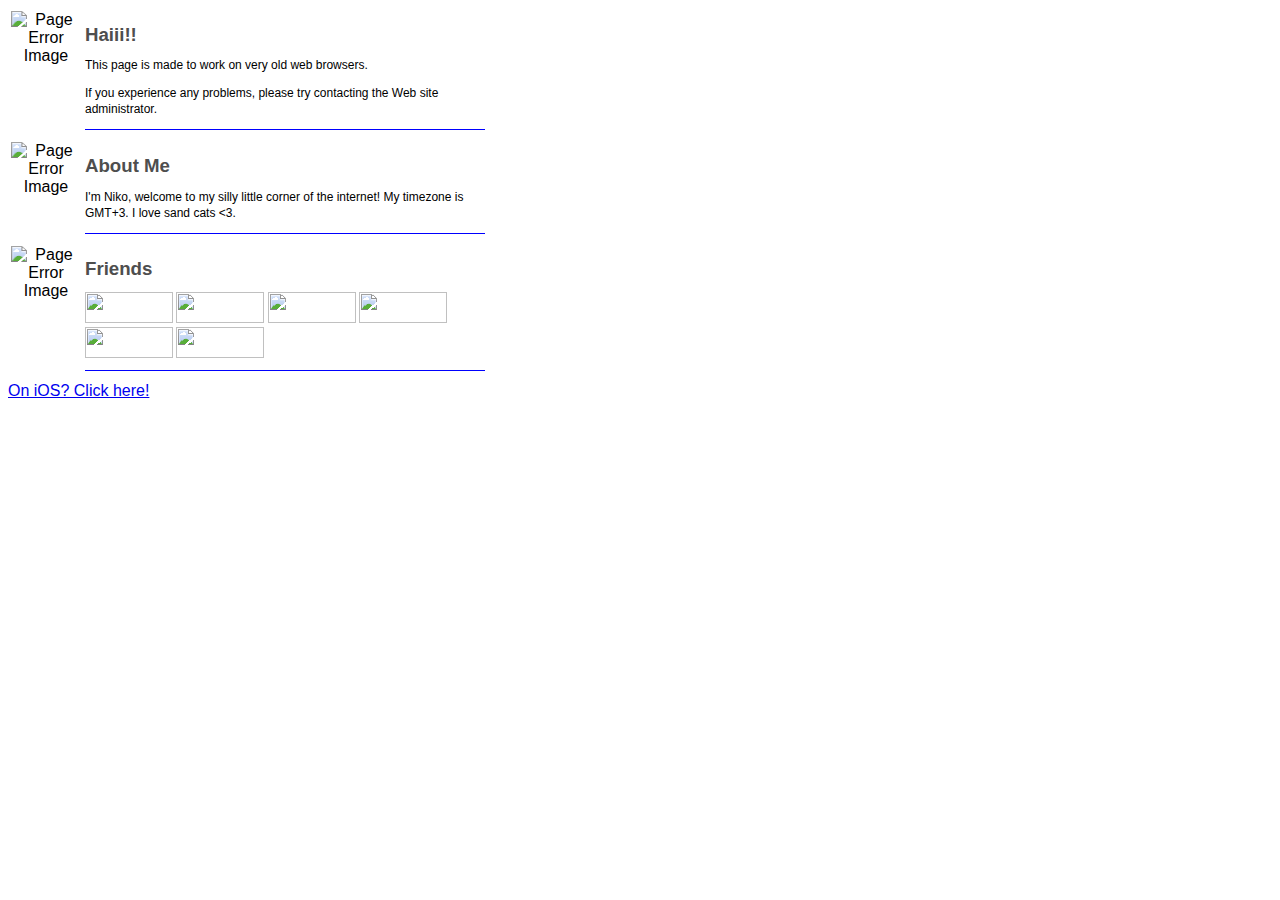
==== commit 4dd27d0c: "Update index.html" ====
--- a/index.html
+++ b/index.html
@@ -1,128 +1,116 @@
-<!DOCTYPE html>
-<html lang="en">
-<head>
-    <meta charset="UTF-8">
-    <meta name="viewport" content="width=device-width, initial-scale=1.0">
-    <title>niko's webpage</title>
-    <meta content="niko's webpage :3" property="og:title" />
-    <meta content="#60bbe8" data-react-helmet="true" name="theme-color" />
-    <link rel="stylesheet" href="style.css">
-</head>
-<body>
-    <h1>niko's webpage</h1>
-    <p>hi, i'm niko, <!--a "developer" from bulgaria.-->welcome to my little corner of the internet! my local time is <span id="ltime"></span> (yes, this site has js, deal with it). if you can't tell by my profile picture in most places, i love sand cats &lt;3. i also have <a href="https://r.nikolan.xyz/6">ios 6</a> and <a href="https://r.nikolan.xyz/7">ios 7</a> themed pages.</p>
-    <h3>hobbies</h3>
-    <ul>
-        <li>gaming - my favorite games (in no particular order) are portal 1/2, the stanley parable, minecraft and celeste. some other games i like are left 4 dead 2, road 96, forza horizon 4 and pokemon firered. as of 7/11/2024, i have 80 hours and 100% achievements in portal 2</li>
-        <li>programming - i currently know python and a little bit of c++; i'm learning go now. some of my projects include <a href="https://github.com/nikolan123/orbi">orbi</a>, <a href="https://github.com/nikolan123/rovio-drm-servers">custom rovio activation servers</a>, <a href="https://github.com/nikolan123/nikolans-robot-rewrite">my discord bot</a>, and <a href="https://github.com/nikolan123/aliexpress-discord-embeds">my aliexpress discord embeds bot</a>. most of my stuff is private though.</li>
-        <li>computers in general - i like collecting hardware and much more; i currently have over 16 laptops</li>
-        <li>hiking and urban exploration</li>
-    </ul>
-    <h3>contact/socials</h3>
-    <ul>
-        <li>session - <a class="longl" href="https://getsession.org">0560a8ca6b29883829d35bf1f175b2815ab4c03811964bd017b5db926f0502cc44</a> (preferred)</li>
-        <li>discord - <a href="https://discord.com/users/767780952436244491">@nikolan</a> (will most likely accept your friend request)</li>
-        <li>discord server - <a href="https://discord.gg/rgYmNt5BSg">https://discord.gg/rgYmNt5BSg</a> (feel free to join)</li>
-        <li>steam - <a href="https://steamcommunity.com/id/nikolan/">/id/nikolan/</a></li>
-        <li>github - <a href="https://github.com/nikolan123">nikolan123</a></li>
-    </ul>
-    <h3>identity</h3>
-    <details>
-        <summary>pgp key - <a href="nikolan-pub.asc">download</a></summary>
-        <pre>
------BEGIN PGP PUBLIC KEY BLOCK-----
-
-xsBNBGXOOM4BCACoiqEWYEiH4TVBJcYQ63JPLBMFI/6aCkNXkwdTVthVssMZcItv
-4xSi1Zy+jgtKibdkiuzp/Dm8+jB8I+xagIbaZdE/7XJhqOnms+JbHAvX1gAdB62u
-/XwlCQ+RNMoz1qLTz9zu39+O7P049YRYg7MHckKqJQFBWPpUHDDkjEzPzBXcu7Uj
-oHElhAgHFCKJ+yKGg8ciMDG6Z3Oc+QK/tIh9X8zNpflp4qZA4P2J8LoGj5rc6EQG
-4b7XeAcfjLPJeIkijq3DUNd737LvmQiTVxX/pzusoNksaQ34wvLx80uV2rQvz1f5
-MCcvSU9eINhWL/6Qo2Yn2zwwb6G1STdJeuinABEBAAHNIG5pa29sYW4gKGhpIDoz
-KSA8bWVAbmlrb2xhbi54eXo+wsBtBBMBCgAXBQJlzjjOAhsvAwsJBwMVCggCHgEC
-F4AACgkQq/fAj0tAbC6jzAgAmAv0e4vguGCV1n9DrKf6JnsZDhNaDWzlAZsKxdB4
-TqEi1s+zUpuBZOaCUAdgsps5F1FA/JHkrd+iqppElnGJ7zb/f8GanzcvBeU2L+r7
-y59x2vrAVoBi6HJBdnYBGKbSqFPnjZyENQ+WKHL2OdFRGM+m9f7oMrKPDfXSWgkD
-sS7nzT3Q+wt/SxDh+HjZV6W0A32cD3QEZ/5IV1KEG0goNUHXxxTE5yFQG9J9eykJ
-n92S9wwkbrefynu+NTpFNcjDBPw8m4aGXXi4tIa1Fcf+N7+et59WfhdMV2Lw0gGb
-f/ytVDQ8/Taj51IXN5eofwVVmg2vaqOYiRU1dQX2+hpN887ATQRlzjjOAQgAw/Sl
-vvC4mmD/sUl89nNBAVsBfN/cJLhJ0PJkUtEAuePjTDRxsGUHykGJ6Yax9R6OgDGq
-fTN2HF0ZttgtaM5n/AqW9ccNNv06fJFVygKDqQqgT7mzJO6+G59LxBx36RwTmpgX
-1HtoEYfMXdlB3eugAsELKML8V6juQIz4eT6Qd4AWCc+rV78I1ZQIXNEYg3ZunDEs
-siHj/IMeBCSnOhuCgCW0Al/k97tkJMZ5ydlyrGuxZfX8/uzckIUAj4cJrpuMKlVF
-/vFEi0W/S/ArGtBvSpMvEClAmHh13GhRalCBmIPHee8m4bGWRZrNC9Wr0owoqhSN
-CJxthhh5S2EIprQjJwARAQABwsGEBBgBCgAPBQJlzjjOBQkPCZwAAhsuASkJEKv3
-wI9LQGwuwF0gBBkBCgAGBQJlzjjOAAoJENXybaCkzdqPd84H/RkvzJF1Fhj08aD+
-Q+kQclYHcpihoktREX+5Wt6fCNwrDrzh07PtFhy3N6ofHDuDa0EaxDRcausauJ+6
-ClJO6z2lZj+EDOVoNS2sOoVVbxlABs4DUFK5f+CUg7emoNRB53TVsfPDRtayhaBZ
-kzvDJHWATWy3a+whEaooqxlApj/QKko/AF+p24jMOolBkgAmj6kt9hYC+yDLlVWp
-iQbmQc+ASfIM1XHkdN2Mb4sf/HwIuIEy+km0PnmtreZjnZf1FJuTvpO01f914/P8
-qutGqDFph4IyGULfCp1AD+SF1S5i7WBmyJgbeBYZWolOGog5XDhrTqXw+t1+5+ou
-bnTyBp04xAf+Pfbp38MnLdonxzBhckxfDte0btSqep3dueN3+e3/tvLzWt6VzbDW
-Uh57wWSm3v7K28ft2PZVyn1YD2pUVr8/6CrJrXfj9AHPK9KSLG6g3ANZiakIpz85
-fy0urOHJFJ8PJkwMQAMKXRyVSTHiFFcsMChdf9ilcAjcLAz/tWn7lh6HPctfXrTy
-edFbTwnMKjWDi6QQ+n9mQ2Uju8olTbMY4z6q2HG3g++zXsoPm9kwAxL2KhaqYz6z
-KILnYw1pIIFV3zXA6h1qzrfL5kJ+HswnY1mmjvjtU74qEOcCyrwJA89JRCl80n38
-VJ6jHCFqvRnlw8fvQxFswC4K6wFaXMrcgc7ATQRlzjjOAQgA0zOIUeKSsVwLUnYL
-DZuWJSBWC1mpbxwvhdFIcb3KjQoVLnTnF1FSRcopzUAst8nFs0a2AL0dr0WJvYeD
-q9ZcbSfgieVr8HHjCsxjZ7X35rOosUZ/HF+t2RXyKtlCe63fUGrLioDCcVjfwSbs
-+YzOyZ7iWEmD+G0iWe2Xmd2YeYSthv7oGiwtdxwKPeun+bvMnROMO/GCkfnMbApl
-DxElf5YNif1V+GzzRVv2CeuvqMKYcJdLhmXCysoYfyUd/INAMXLJuRTcUNt7XDIR
-t4FHhV1fT7FVjCS+2GE3w5MVOlHhwez+ytSmJuvh0UE0VUkKlfVEmpmS+L4l3kDB
-ncEUkQARAQABwsGEBBgBCgAPBQJlzjjOBQkPCZwAAhsuASkJEKv3wI9LQGwuwF0g
-BBkBCgAGBQJlzjjOAAoJEHYv+PbLjFovgX0H/0ZCsMUBIexi2Rr+MJ89Sw04l9ad
-HZ3XIGhITzM3ji1Bv2S92n4AU1wTpNqUvsducZwdqinchw/Jviyv0S2RMcATEnrd
-FCmEARydNgDNzyQ0GpnvOBfvmn8JkCZ8lUk5L5tV6ljGjr0ejGOS5hO9/xIN7vdE
-TrRYA21XuDA8eVZ3k/t7fKhTxu6avxTVZR6YuPYPpmdgtGJ2ZRYSw7gtHpBZbLWC
-Q3jiV51GFmbyB1icsDUNjj3LGPt1vQBhmIEZmPnlVpmP8HGDFBaxdC4pERuhOlmR
-OvhiGqhkT+vHuBVuPCyXJBxYu5plRp+Qj2NrfGw/ummjUaJihEoJHFj8sfRynggA
-pLh0JUjYSs42xB52IpbyIhiUATkZA07vw82D9TDUufqDT19AQaWBaZM/JSCcsGIR
-Z7Fj9ASVoXT30ECF8hIjvA31W1QC3wtk3rtJuh12ZDb+V73LOJWH4Gyekjr6Ze5U
-cHs0+UXMLVAo0EYbl8WlIY5HTyc2tZjZUCe7vDlhcxkaRChHH4vQU9rKxBrSpg55
-h9HW4EBGKR1/Gbufqs1+mc5HkA3AyhxHXpo+9WwDG3Xobhm8TgSUOa94ejN+aIe2
-HijCY+tRqRPhXarysqJAs+dejnPUb8GxA5X4Aunj0hHoHIYBy4X3NtWqlQn2d5RZ
-/1S1EnN5CeYxI6yvu2VHPQ==
-=o+gi
------END PGP PUBLIC KEY BLOCK-----
-        </pre>
-    </details>
-    <br>
-    <div class="buttons">
-        <a href="https://nikolan.xyz"><img alt="nikolan" src="thingys/button.png"></a>
-        <a href="https://damcraft.de"><img alt="DAM" src="https://damcraft.de/88x31/dam.gif"></a>
-        <a href="https://www.mozilla.org/en-US/firefox/new"><img alt="Firefox" src="[data-uri]"></a>
-        <a href="https://eightyeightthirty.one"><img alt="88x31" src="https://damcraft.de/88x31/eightyeightthirty.one.png"></a>
-        <a href="https://gemmebacon.com"><img alt="GemmeBcon" src="thingys/bacon.png"></a>
-        <a href="https://paddyk45.de/"><img alt="paddy" src="thingys/paddy.png"></a>
-        <a href="https://code.visualstudio.com"><img alt="VSC" src="[data-uri]"></a>
-        <a href="https://ublockorigin.com/"><img alt="ublockorigin" src="thingys/ublock.png"></a>
-        <a href="https://proxmox.com/en"><img alt="proxmox" src="thingys/proxmox.gif"></a>
-        <a href="https://coentjeee.nl/"><img alt="Coen" src="thingys/coen.png"></a>
-        <a href="https://slonk.ing/"><img alt="Slonksite" src="thingys/slonk.png"></a>
-        <a href="https://jamsharp.net/"><img alt="JamSharp" src="thingys/jamsharp.png"></a>
-        <a href="https://b0vik.dev/"><img alt="redcathode" src="thingys/max.png"></a>
-        <a href="https://magmaus3.eu.org/"><img alt="magmaus3" src="https://magmaus3.eu.org/buttons/magmaus3.gif"></a>
-        <a href="https://mudkip.dev/"><img alt="mudkil" src="thingys/mudkip.png"></a>
-        <a href="https://ees4.dev/"><img alt="Eesa" src="thingys/notme.png"></a>
-        <a href="https://northernsi.de/"><img alt="Northernside" src="thingys/ns.png"></a>
-        <a href="https://goldenstack.net/"><img alt="Golden Stack" src="thingys/golden_stack.png"></a>
-        <a href="https://restartb.github.io/"><img alt="BestartR" src="thingys/restart.png"></a>
-        <a href="https://veronoi.cc/"><img alt="Vero" src="thingys/vero.gif"></a>
-        <a href="https://112batman.com/"><img alt="112catman" src="thingys/112catman.com.gif"></a>
-        <a href="https://funtimes909.xyz/"><img alt="funtimes909" src="thingys/funtimes909.png"></a>
-        <a href="https://ssi.fyi/"><img alt="SSI" src="thingys/ssi.gif"></a>
-        <a href="https://ammar.win/"><img alt="AMR" src="thingys/amr.png"></a>
-        <a href="https://lily.pet/"><img alt="Lily" src="thingys/lily_pet.gif"></a>
-        <a href="https://cbax.dev/"><img alt="cbax" src="thingys/cbax.gif"></a>
-        <a href="https://tufo.dev/"><img alt="tufo" src="thingys/tufo.png"></a>
-        <a href="https://matdoes.dev/retro"><img alt="mat" src="thingys/mat.png"></a>
-        <a href="https://aubrey.rs/"><img alt="Aubrey" src="thingys/aubreyrs.png"></a>
-        <a href="https://sylvie.lol/"><img alt="Sylvia" src="thingys/sylvie.gif"></a>
-    </div>
-    <p class="webring">
-        <a href="https://ring.ssi.fyi/previous?host=nikolan.xyz">←</a>
-        <a href="https://ring.ssi.fyi/">ssi webring</a>
-        <a href="https://ring.ssi.fyi/next?host=nikolan.xyz">→</a>
-    </p>
-    <script src="script.js"></script> <!--mreeow-->
-</body>
-</html>
+<!DOCTYPE html>
+<html lang="en">
+
+<head>
+    <meta http-equiv="Content-Type" content="text/html; charset=Windows-1252">
+    <meta name="viewport" content="width=device-width, initial-scale=1.0">
+    <title>Under Construction</title>
+    <style>
+        body {
+            background-color: white;
+            font-family: Verdana, sans-serif;
+        }
+        
+        h1 {
+            font-size: 14pt;
+            line-height: 16pt;
+            color: #4e4e4e;
+        }
+
+        .error-description {
+            font-size: 9pt;
+            line-height: 12pt;
+            color: black;
+        }
+
+        .content {
+            width: 400px;
+        }
+    
+        .eeto img {
+            width: 88px;
+            height: 31px;
+            image-rendering: pixelated;
+            image-rendering: crisp-edges;
+        }
+
+        hr {
+            border: none;
+            border-top: 1px solid blue;
+        }
+    </style>
+</head>
+
+<body>
+    <table>
+        <tr>
+            <td width="70" valign="top" align="center">
+                <img id="pagerrorImg" src="graphics/computer.gif" alt="Page Error Image" />
+            </td>
+            <td class="content">
+                <h1 id="errortype">Haiii!!</h1>
+                <div class="error-description">
+                    <!--Probable causes:-->
+                    <p>This page is made to work on very old web browsers.</p>
+                    <p>If you experience any problems, please try contacting the Web
+                        site administrator.</p>
+                </div>
+                <hr />
+            </td>
+        </tr>
+        <tr>
+            <td width="70" valign="top" align="center">
+                <img id="pagerrorImg" src="graphics/people.gif" alt="Page Error Image" />
+            </td>
+            <td class="content">
+                <h1 id="errortype">About Me</h1>
+                <div class="error-description">
+                    <!--Probable causes:-->
+                    <p>I'm Niko, welcome to my silly little corner of the internet! My timezone is GMT+3. I love sand cats <3.</p>
+                </div>
+                <hr />
+            </td>
+        </tr>
+        <!-- <tr>
+            <td width="70" valign="top" align="center">
+                <img id="pagerrorImg" src="graphics/paddy.gif" alt="Page Error Image" />
+            </td>
+            <td class="content">
+                <h1 id="errortype">What's this hosted on?</h1>
+                <div class="error-description">
+                    <ul>
+                        <li>Pentium D 915</li>
+                        <li>2GB DDR2</li>
+                        <li>Cheapo 120GB SSD</li>
+                        <li>GeForce 7100</li>
+                        <li>Zotac MCP73</li>
+                    </ul>
+                </div>
+                <hr />
+                <img src="graphics/winxp.gif" alt="Page Error Image" />
+                <hr />
+            </td>
+        </tr> -->
+        <tr>
+            <td width="70" valign="top" align="center">
+                <img id="pagerrorImg" src="graphics/globe.gif" alt="Page Error Image" />
+            </td>
+            <td class="content">
+                <h1 id="errortype">Friends</h1>
+                <div class="error-description eeto">
+                    <!--Probable causes:-->
+                    <img src="88x31s/ssi.gif" />
+                    <img src="88x31s/112catman.com.gif" />
+                    <img src="88x31s/cbax.gif" />
+                    <img src="88x31s/lily_pet.gif" />
+                    <img src="88x31s/sylvie.gif" />
+                    <img src="88x31s/vero.gif" />
+                </div>
+                <hr />
+            </td>
+        </tr>
+    </table>
+    <a href="/6">On iOS? Click here!</a>
+</body>
+
+</html>
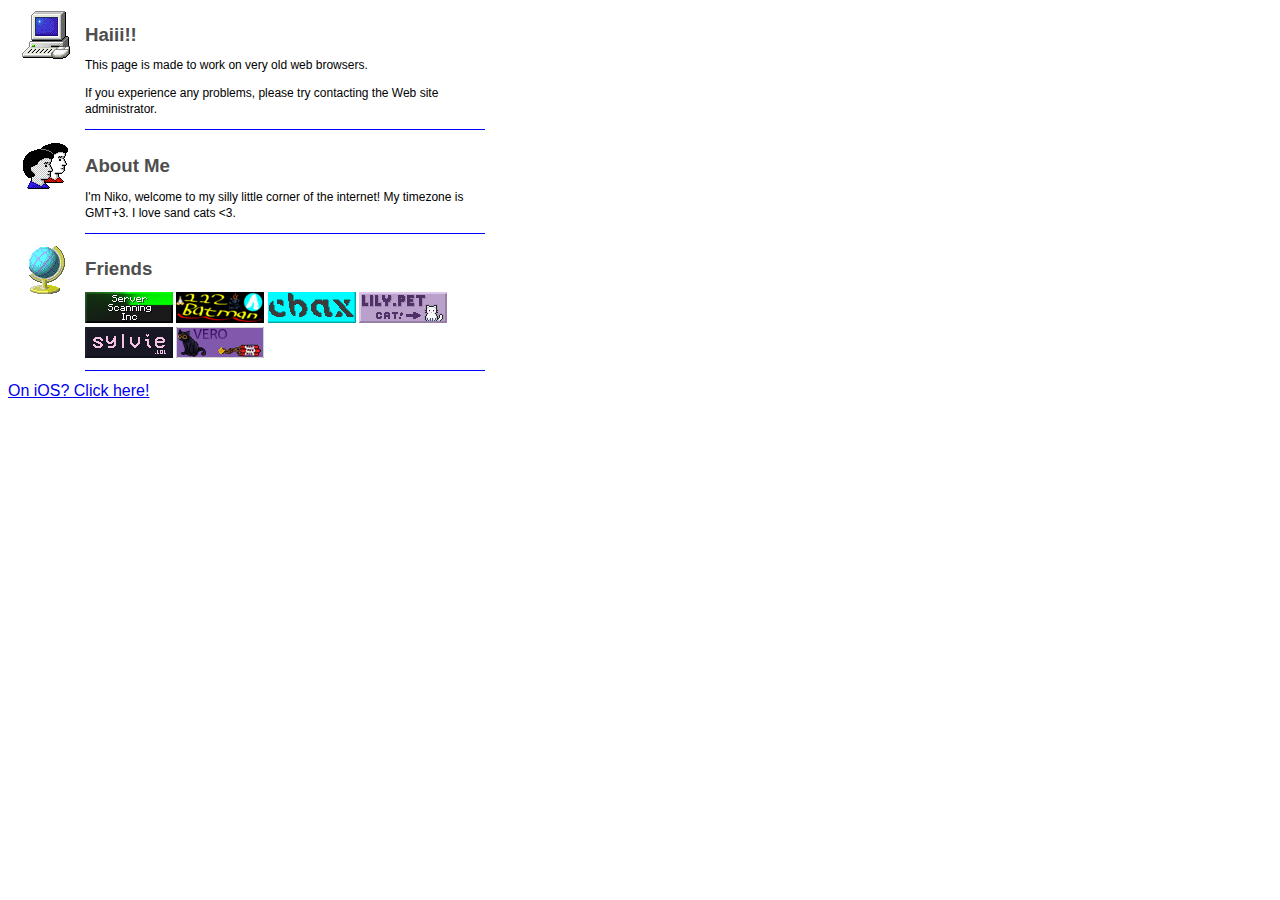
==== commit 17e5b45b: "add" ====
--- a/index.html
+++ b/index.html
@@ -7,7 +7,6 @@
     <title>Under Construction</title>
     <style>
         body {
-            background-color: white;
             font-family: Verdana, sans-serif;
         }
         
@@ -25,6 +24,10 @@
 
         .content {
             width: 400px;
+        }
+
+        .content img {
+            background: none;
         }
     
         .eeto img {
